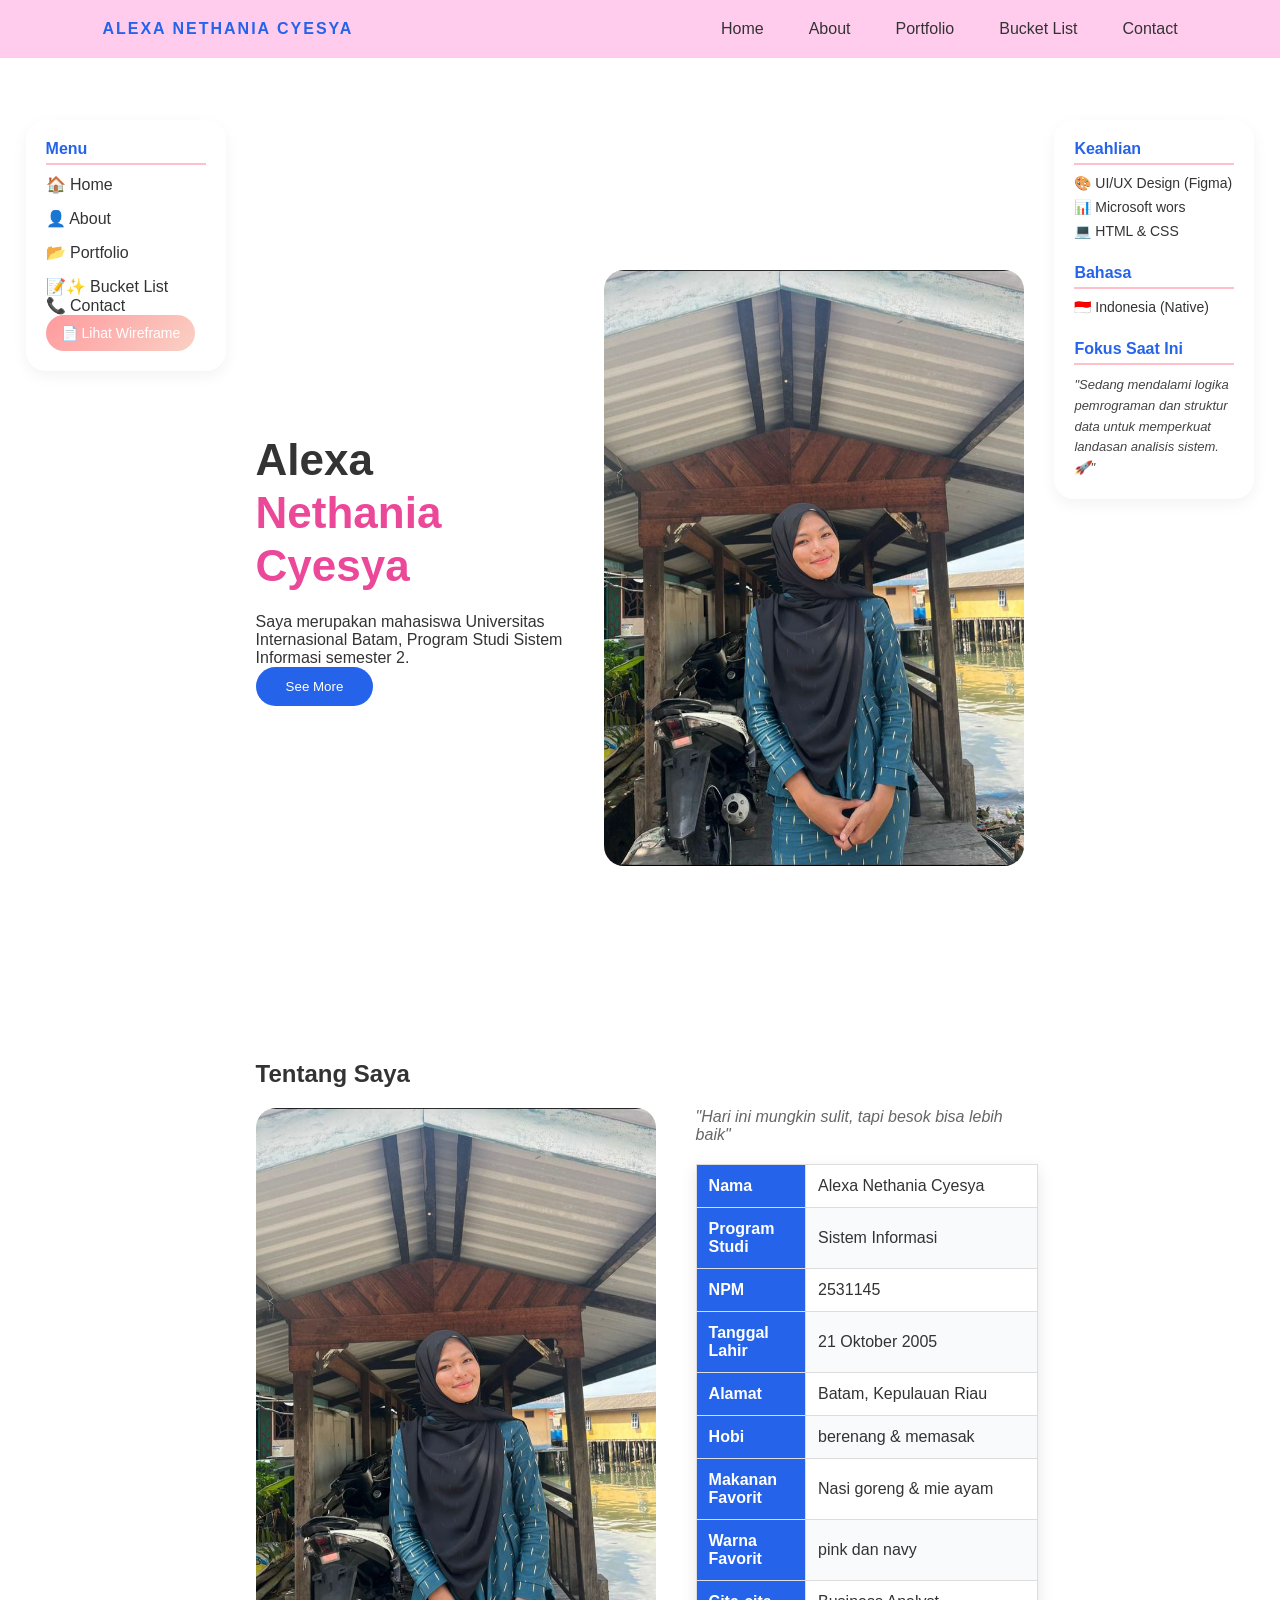
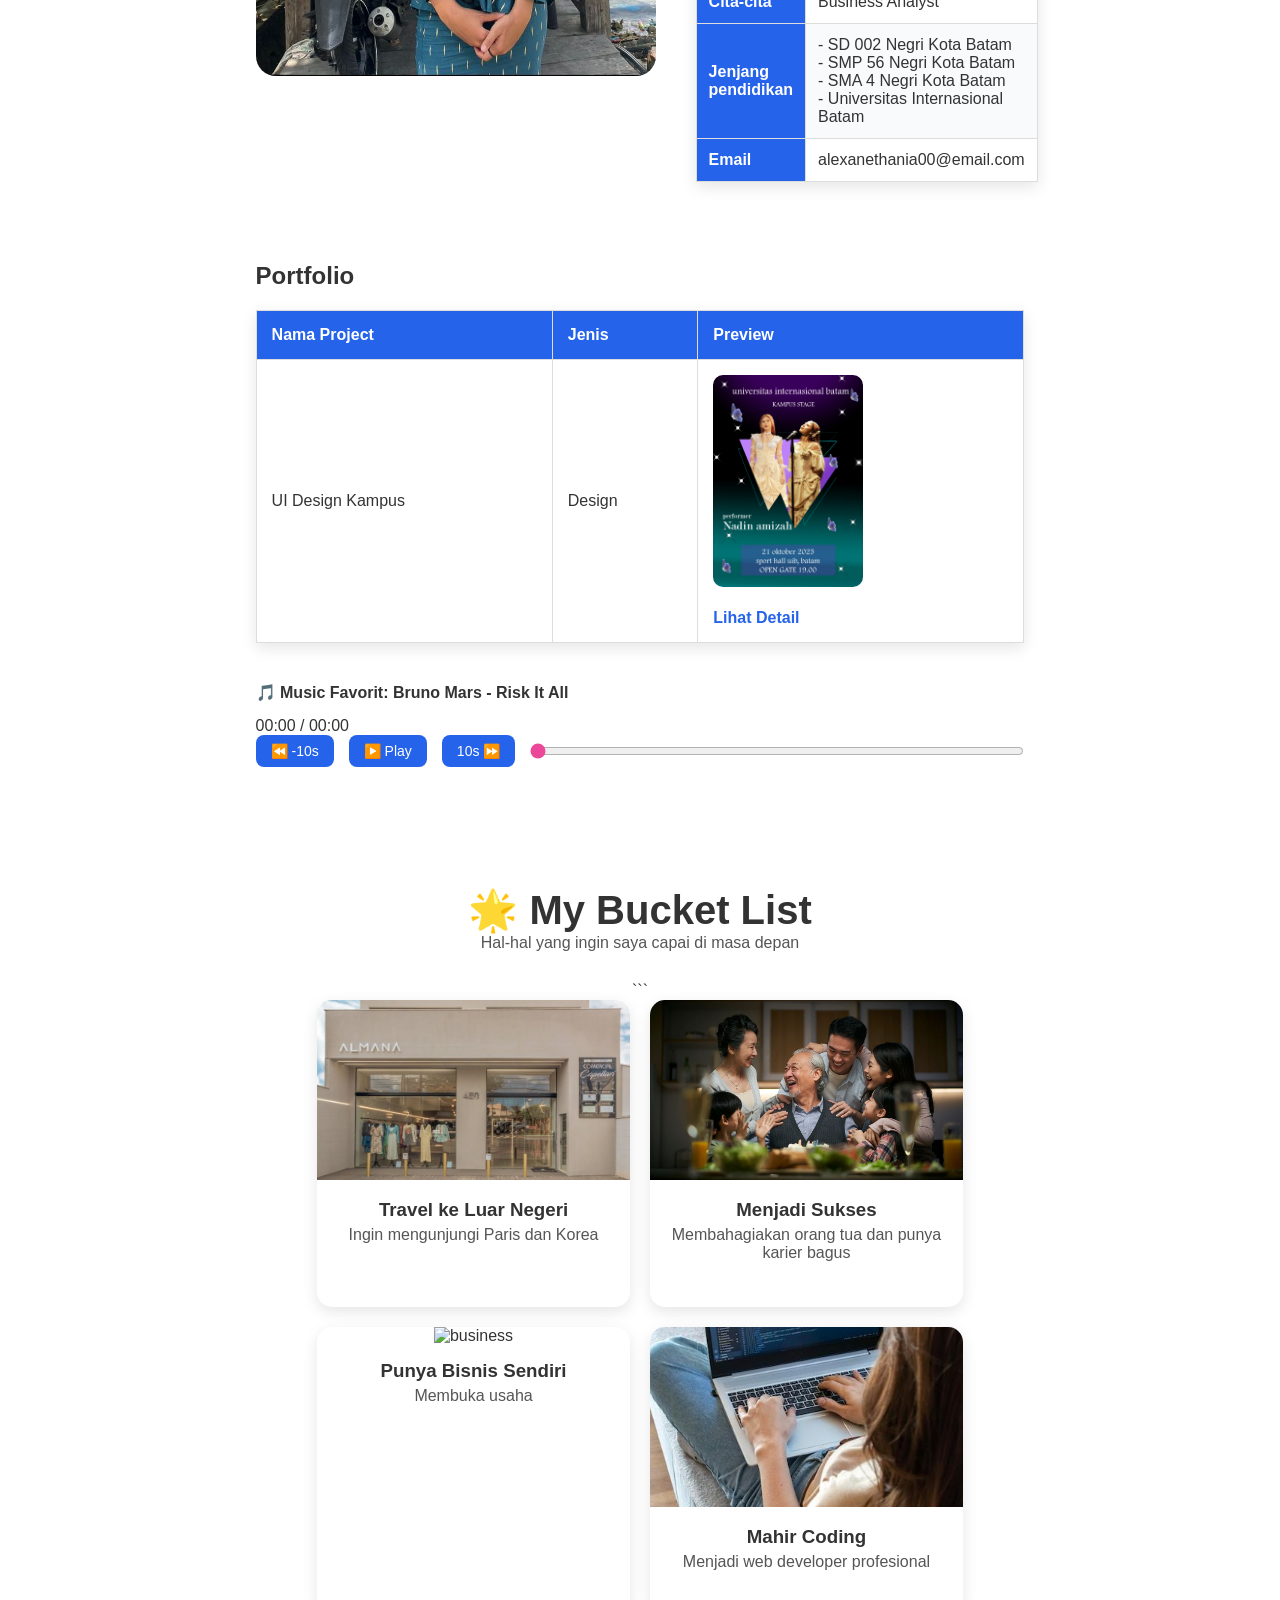
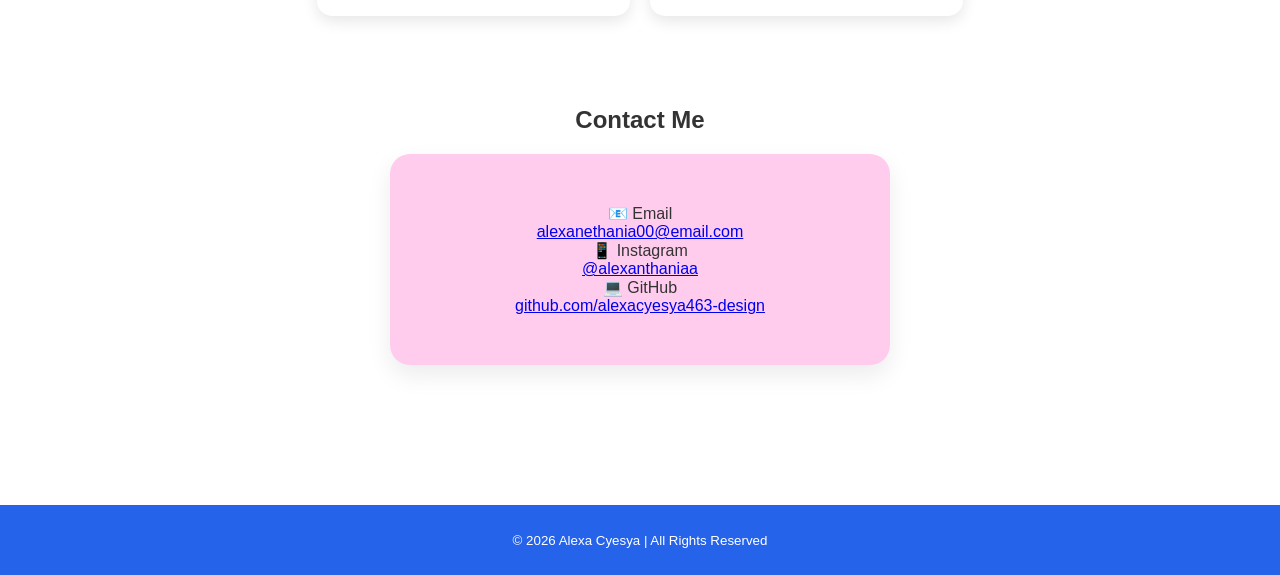
==== biodata pengenalaan/index.html @ c48200e7 "h" ====
<!DOCTYPE html>
<html lang="id">
<head>
<meta charset="UTF-8">
<meta name="viewport" content="width=device-width, initial-scale=1.0">
<meta name="description" content="Website Personal Alexa">
<title>Alexa Nethania Cyesya</title>
<title>Bucket List</title>
<link rel="stylesheet" href="style.css">
<style>
    /* CSS KUNCI AGAR SIDEBAR SEJAJAR & FOTO TETAP BESAR */
    .main-wrapper {
        display: flex; /* Membuat Sidebar Kiri - Konten - Sidebar Kanan sejajar */
        justify-content: center;
        gap: 30px;
        padding: 120px 2% 50px; 
        max-width: 1600px;
        margin: 0 auto;
    }

    .sidebar-custom {
        flex: 0 0 200px; /* Lebar sidebar tetap agar tidak menekan area tengah */
        height: fit-content;
        position: sticky;
        top: 100px;
        background: #fff;
        padding: 20px;
        border-radius: 20px;
        box-shadow: 0 5px 15px rgba(0,0,0,0.05);
        z-index: 10;
    }

    .content-center {
        flex: 1;
        max-width: 1000px; /* Menjaga area foto dan tabel tetap luas */
        min-width: 0;
    }

    /* Penyesuaian agar section tidak terlalu lebar saat di dalam flex */
    .hero, .about, .portfolio, .contact {
        padding: 40px 0;
        width: 100%;
    }

    /* Memastikan tabel profil tetap rapi */
    .profile-table {
        width: 100%;
        border-collapse: collapse;
        margin-top: 20px;
    }
    

    @media(max-width: 1150px) {
        .sidebar-custom { display: none; } /* Sidebar sembunyi di layar kecil agar tidak sempit */
        .main-wrapper { display: block; padding: 100px 5%; }
    }
</style>
</head>

<body>

<header class="navbar">
    <div class="logo">ALEXA NETHANIA CYESYA</div>
    <nav>
        <ul class="nav-links">
            <li><a href="#home">Home</a></li>
            <li><a href="#about">About</a></li>
            <li><a href="#portfolio">Portfolio</a></li>
            <li><a href="#bucket">Bucket List</a></li>
            <li><a href="#contact">Contact</a></li>
        </ul>
    </nav>
    <div class="menu-toggle" id="menu-toggle">☰</div>
</header>

<div class="main-wrapper">

    <aside class="sidebar-custom">
        <h3 style="color: #2563eb; font-size: 16px; border-bottom: 2px solid pink; padding-bottom: 5px;">Menu</h3>
        <ul style="list-style: none; padding-top: 10px;">
            <li style="margin-bottom: 15px;"><a href="#home" style="text-decoration: none; color: #333;">🏠 Home</a></li>
            <li style="margin-bottom: 15px;"><a href="#about" style="text-decoration: none; color: #333;">👤 About</a></li>
            <li style="margin-bottom: 15px;"><a href="#portfolio" style="text-decoration: none; color: #333;">📂 Portfolio</a></li>
            <li><a href="#bucket list" style="text-decoration: none; color: #333;">📝✨ Bucket List</a></li>
            <li><a href="#contact" style="text-decoration: none; color: #333;">📞 Contact</a></li>
        <button id="openPdfBtn" class="cute-btn">📄 Lihat Wireframe</button>
        </ul>
    </aside>

    <main class="content-center">
        
        <section class="hero" id="home">
            <div class="hero-text">
                <h1>Alexa <span>Nethania Cyesya</span></h1>
                <p>Saya merupakan mahasiswa Universitas Internasional Batam, Program Studi Sistem Informasi semester 2.</p>
                <button class="btn-primary" onclick="document.getElementById('about').scrollIntoView()">See More</button>
            </div>
            <div class="hero-image">
                <img src="foto.JPEG" alt="Foto Alexa" style="width: 420px; border-radius: 20px;">
            </div>
        </section>

        <section class="about" id="about">
            <h2 style="margin-bottom: 20px;">Tentang Saya</h2>
            <div class="about-container" style="display: flex; gap: 40px; align-items: flex-start;">
                <img src="foto.JPEG" alt="Foto Profil" style="width: 400px; border-radius: 20px;">
                <div class="about-text" style="flex: 1;">
                    <p style="font-style: italic; color: #666; margin-bottom: 15px;">"Hari ini mungkin sulit, tapi besok bisa lebih baik"</p>
                    <table class="profile-table">
                        <tr><th style="background: #2563eb; color: white; padding: 12px; text-align: left; width: 35%;">Nama</th><td style="padding: 12px; border: 1px solid #ddd;">Alexa Nethania Cyesya</td></tr>
                        <tr><th style="background: #2563eb; color: white; padding: 12px; text-align: left;">Program Studi</th><td style="padding: 12px; border: 1px solid #ddd;">Sistem Informasi</td></tr>
                        <tr><th style="background: #2563eb; color: white; padding: 12px; text-align: left;">NPM</th><td style="padding: 12px; border: 1px solid #ddd;">2531145</td></tr>
                        <tr><th style="background: #2563eb; color: white; padding: 12px; text-align: left;">Tanggal Lahir</th><td style="padding: 12px; border: 1px solid #ddd;">21 Oktober 2005</td></tr>
                        <tr><th style="background: #2563eb; color: white; padding: 12px; text-align: left;">Alamat</th><td style="padding: 12px; border: 1px solid #ddd;">Batam, Kepulauan Riau</td></tr>
                        <tr><th style="background: #2563eb; color: white; padding: 12px; text-align: left;">Hobi</th><td style="padding: 12px; border: 1px solid #ddd;">berenang & memasak</td></tr>
                        <tr><th style="background: #2563eb; color: white; padding: 12px; text-align: left;">Makanan Favorit</th><td style="padding: 12px; border: 1px solid #ddd;">Nasi goreng & mie ayam</td></tr>
                        <tr><th style="background: #2563eb; color: white; padding: 12px; text-align: left;">Warna Favorit</th><td style="padding: 12px; border: 1px solid #ddd;">pink dan navy</td></tr>
                        <tr><th style="background: #2563eb; color: white; padding: 12px; text-align: left;">Cita-cita</th><td style="padding: 12px; border: 1px solid #ddd;">Business Analyst</td></tr>
                        <tr>
                            <th style="background: #2563eb; color: white; padding: 12px; text-align: left;">Jenjang pendidikan</th>
                            <td style="padding: 12px; border: 1px solid #ddd;">
                                - SD 002 Negri Kota Batam<br>
                                - SMP 56 Negri Kota Batam<br>
                                - SMA 4 Negri Kota Batam<br>
                                - Universitas Internasional Batam
                            </td>
                        </tr>
                        <tr><th style="background: #2563eb; color: white; padding: 12px; text-align: left;">Email</th><td style="padding: 12px; border: 1px solid #ddd;">alexanethania00@email.com</td></tr>
                    </table>
                </div>
            </div>
        </section>

        <section class="portfolio" id="portfolio">
            <h2 style="margin-bottom: 20px;">Portfolio</h2>
            <table class="portfolio-table" style="width: 100%; border-collapse: collapse; text-align: center;">
                <tr style="background: #2563eb; color: white;">
                    <th style="padding: 15px; border: 1px solid #ddd;">Nama Project</th>
                    <th style="padding: 15px; border: 1px solid #ddd;">Jenis</th>
                    <th style="padding: 15px; border: 1px solid #ddd;">Preview</th>
                </tr>
                <tr>
                    <td style="padding: 15px; border: 1px solid #ddd;">UI Design Kampus</td>
                    <td style="padding: 15px; border: 1px solid #ddd;">Design</td>
                    <td style="padding: 15px; border: 1px solid #ddd;">
                        <img src="poster.kampus.jpg.jpeg" alt="Project" style="width: 150px; border-radius: 10px;"><br><br>
                        <a href="#" class="btn-detail" style="color: #2563eb; text-decoration: none; font-weight: bold;">Lihat Detail</a>
                    </td>
                </tr>
            </table>
        </section>
        
        <div class="audio-player-container.">
<p id="track-title">🎵 Music Favorit: Bruno Mars - Risk It All</p>
    <audio id="myAudio">
        <source src="bruno.mp3" type="audio/mpeg">
    </audio>
    <p id="time">00:00 / 00:00</p>
    <div class="player-controls">
        <button class="music-btn" onclick="rewind()">⏪ -10s</button>
        <button class="music-btn" id="playBtn" onclick="togglePlay()">▶️ Play</button>
        <button class="music-btn" onclick="forward()">10s ⏩</button>
    
        <input type="range" id="progressBar" value="0" max="100" onchange="changeProgress()">
    </div>

</div>

<!-- FIX UTAMA BUCKET LIST -->

<section class="bucket" id="bucket">
    <h1>🌟 My Bucket List</h1>
    <p>Hal-hal yang ingin saya capai di masa depan</p>

```
<div class="container">

    <div class="card">
        <img src="bussines.jpeg" alt="travel">
        <h3>Travel ke Luar Negeri</h3>
        <p>Ingin mengunjungi Paris dan Korea</p>
    </div>

    <div class="card">
        <img src="bahagia.jpg" alt="success">
        <h3>Menjadi Sukses</h3>
        <p>Membahagiakan orang tua dan punya karier bagus</p>
    </div>

    <div class="card">
        <img src="toko.jpeg" alt="business">
        <h3>Punya Bisnis Sendiri</h3>
        <p>Membuka usaha </p>
    </div>

    <div class="card">
        <img src="cewe coding.jpeg" alt="coding">
        <h3>Mahir Coding</h3>
        <p>Menjadi web developer profesional</p>
    </div>

</div>

</section>

        <section class="contact" id="contact">
            <h2 style="margin-bottom: 20px; text-align: center;">Contact Me</h2>
            <div class="contact-card">
                <p>📧 Email</p>
                <a href="mailto:alexanethania00@email.com">alexanethania00@email.com</a>
                <p>📱 Instagram</p>
                <a href="https://instagram.com/alexanthaniaa" target="_blank">@alexanthaniaa</a>
                <p>💻 GitHub</p>
                <a href="https://github.com/alexacyesya463-design" target="_blank">github.com/alexacyesya463-design</a>
            </div>
        </section>

    </main>

    <aside class="sidebar-custom">
    <h3 style="color: #2563eb; font-size: 16px; border-bottom: 2px solid pink; padding-bottom: 5px;">Keahlian</h3>
    <ul style="list-style: none; padding-top: 10px; font-size: 14px;">
        <li style="margin-bottom: 8px;">🎨 UI/UX Design (Figma)</li>
        <li style="margin-bottom: 8px;">📊 Microsoft wors</li>
        <li style="margin-bottom: 8px;">💻 HTML & CSS</li>
    </ul>

    <h3 style="color: #2563eb; font-size: 16px; border-bottom: 2px solid pink; padding-bottom: 5px; margin-top: 25px;">Bahasa</h3>
    <p style="font-size: 14px; margin-top: 10px;">🇮🇩 Indonesia (Native)</p>

    <h3 style="color: #2563eb; font-size: 16px; border-bottom: 2px solid pink; padding-bottom: 5px; margin-top: 25px;">Fokus Saat Ini</h3>
<p style="font-size: 13px; color: #444; margin-top: 10px; line-height: 1.6; font-style: italic;">
    "Sedang mendalami logika pemrograman dan struktur data untuk memperkuat landasan analisis sistem. 🚀"
</p>
</aside>

</div>

<footer>
    <small>© 2026 Alexa Cyesya | All Rights Reserved</small>
</footer>

<script>
document.addEventListener("mousemove", function(e){

let heart = document.createElement("div");
heart.className = "heart";
heart.innerHTML = "❤";

heart.style.left = e.clientX + "px";
heart.style.top = e.clientY + "px";

document.body.appendChild(heart);

setTimeout(function(){
heart.remove();
},1000);

});
<div id="pdfPanel" class="pdf-panel">
    <button id="closePdf">❌</button>
    <iframe src="wireframe.pdf"></iframe>
</div>

</script>

<script src="script.js"></script>
</body>
---- biodata pengenalaan/style.css ----
/* ================= GLOBAL STYLES ================= */
*{
    margin:0;
    padding:0;
    box-sizing:border-box;
    font-family:'Segoe UI',sans-serif;
    scroll-behavior:smooth;
}

body{
    background: #ffffff;
    color:#333;
    overflow-x: hidden; /* Mencegah scroll horizontal karena efek kursor */
}

/* ================= NAVBAR ================= */
.navbar{
    display:flex;
    justify-content:space-between;
    align-items:center;
    padding:20px 8%;
    background:rgba(255, 202, 237, 0.95);
    backdrop-filter:blur(10px);
    position:fixed;
    width:100%;
    top:0;
    z-index:1000;
}

.logo{
    font-weight:bold;
    color:#2563eb;
    letter-spacing:2px;
}

.nav-links{
    list-style:none;
    display:flex;
    gap:25px;
}

.nav-links a{
    text-decoration:none;
    color:#444;
    transition:0.3s;
}

.nav-links a:hover{
    color:#ec4899;
}

.menu-toggle{
    display:none;
    font-size:24px;
    cursor:pointer;
}

/* ================= LAYOUT UTAMA ================= */
.main-layout {
    display: flex;
    gap: 20px;
    max-width: 1400px;
    margin: 20px auto;
    padding: 0 20px;
}

.sidebar-left, .sidebar-right {
    flex: 1;
    background: #f4f4f4;
    padding: 20px;
    border-radius: 10px;
    height: fit-content;
    position: sticky;
    top: 100px; 
}

.content-center {
    flex: 3;
}

/* ================= HERO SECTION ================= */
.hero{
    display:flex;
    align-items:center;
    justify-content:space-between;
    padding:120px 8% 80px;
    min-height:100vh;
}

.hero-text{
    max-width:500px;
}

.hero-text h1{
    font-size: 44px;
    margin-bottom: 20px;
    line-height: 1.2;
}

/* INI PERBAIKANNYA: Nama kamu dibuat diam (Static) */
.hero-text h1 span {
    color: #ec4899;
    display: inline-block; 
    transform: none !important; 
    animation: none !important; 
    position: static !important;
}

.btn-primary{
    padding:12px 30px;
    background:#2563eb;
    color:white;
    border:none;
    border-radius:30px;
    cursor:pointer;
    transition:0.3s;
}

.btn-primary:hover{
    background:#ec4899;
}

.hero-image img,
.about-container img{
    width:420px;
    height: auto;
    object-fit:cover;
    border-radius:20px;
}

/* ================= ABOUT & TABLES ================= */
.about{
    padding:100px 10%;
}

.about-container {
    display: flex;
    gap: 40px;
}

.about-text {
    flex: 1;
}

.profile-table, .portfolio-table {
    width: 100%;
    border-collapse: collapse;
    background: white;
    box-shadow: 0 5px 15px rgba(0,0,0,0.1);
    margin-top: 20px;
}

.profile-table th, .profile-table td,
.portfolio-table th, .portfolio-table td {
    border: 1px solid #ddd;
    padding: 12px;
    text-align: left;
}

.profile-table th, .portfolio-table th {
    background: #2563eb;
    color: white;
}

.profile-table tr:nth-child(even){
    background:#f9fafb;
}

/* Efek warna saat kursor lewat di atas baris tabel */
.profile-table tr:hover td, 
.portfolio-table tr:hover td {
    background-color: #fce4ec !important; /* Warna pink favorit Anda */
    transition: 0.2s;
    cursor: default;
}

/* ================= CURSOR LOVE EFFECT ================= */
/* Gunakan class khusus agar tidak kena ke tulisan lain */
.cursor-heart {
    position: absolute;
    pointer-events: none;
    color: #ec4899; /* Kamu bisa pakai warna atau gambar */
    font-size: 20px;
    z-index: 9999;
    transform: translate(-50%, -50%);
    animation: animateLove 1s linear forwards;
}

@keyframes animateLove {
    0% {
        transform: translate(-50%, -50%) rotate(0deg) scale(1);
        opacity: 1;
    }
    100% {
        transform: translate(-50%, -150px) rotate(360deg) scale(0);
        opacity: 0;
    }
}


/* Judul Musik */
#track-title {
    font-size: 16px;
    font-weight: bold;
    color: #333;
    margin-bottom: 15px;
    display: flex;
    align-items: center;
    gap: 10px;
}

/* Tata Letak Tombol & Bar (Sejajar) */
.player-controls {
    display: flex;
    align-items: center; /* Sejajar secara vertikal */
    gap: 15px; /* Jarak antar tombol */
    flex-wrap: nowrap; /* Jangan biarkan turun ke bawah */
}

/* Desain Tombol */
.music-btn {
    background: #2563eb;
    color: white;
    border: none;
    padding: 8px 15px;
    border-radius: 8px;
    cursor: pointer;
    font-size: 14px;
    transition: 0.3s;
    white-space: nowrap; /* Teks tombol tidak pecah */
    min-width: 70px;
}

.music-btn:hover {
    background: #ec4899; /* Pink saat di-hover */
}

/* Progress Bar Memanjang */
#progressBar {
    flex-grow: 1; /* Ini kunci agar bar-nya memenuhi sisa ruang */
    height: 8px;
    cursor: pointer;
    accent-color: #ec4899; /* Warna ungu/pink pada slider */
}

/* ================= BUCKET LIST ================= */

.navbar ul{
    display:flex;
    list-style:none;
}

.navbar ul li{
    margin-left:20px;
}

.navbar ul li a{
    text-decoration:none;
    color:#333;
}

/* CONTENT */
.bucket{
    padding:120px 8% 50px;
    text-align:center;
}

.bucket h1{
    font-size:40px;
}

.bucket p{
    margin-bottom:30px;
    color:#555;
}

/* CARD */
.container{
    display:grid;
    grid-template-columns:repeat(auto-fit,minmax(250px,1fr));
    gap:20px;
}

.card{
    background:white;
    border-radius:15px;
    overflow:hidden;
    box-shadow:0 5px 15px rgba(0,0,0,0.1);
    transition:0.3s;
}

.card img{
    width:100%;
    height:180px;
    object-fit:cover;
}

.card h3{
    margin:15px 0 5px;
}

.card p{
    padding:0 10px 15px;
}

.card:hover{
    transform:scale(1.05);
}

/* ================= CONTACT ================= */
.contact-card {
    background: rgb(255, 202, 237, 0.95);
    max-width: 500px;
    margin: auto;
    padding: 50px;
    border-radius: 20px;
    box-shadow: 0 10px 25px rgba(0,0,0,0.08);
    text-align: center;
}

/* ================= FOOTER ================= */
footer{
    width:100%;
    height:70px;
    display:flex;
    align-items:center;
    justify-content:center;
    background:#2563eb;
    color:white;
    margin-top:50px;
}

/* ================= RESPONSIVE ================= */
@media (max-width: 900px) {
    .main-layout { flex-direction: column; }
    .sidebar-left, .sidebar-right { display: none; }
    .hero, .about-container { flex-direction: column; text-align: center; }
    .hero-text h1 { font-size: 28px; }
}
.heart{
position: fixed;
font-size:20px;
pointer-events:none;
animation: float 1s linear forwards;
}

@keyframes float{
0%{
transform: translateY(0) scale(1);
opacity:1;
}
100%{
transform: translateY(-40px) scale(1.5);
opacity:0;
}
}
.cute-btn {
    background: linear-gradient(135deg, #ff9a9e, #fad0c4);
    border: none;
    padding: 10px 15px;
    border-radius: 20px;
    cursor: pointer;
    font-size: 14px;
    color: white;
    transition: 0.3s;
}

.cute-btn:hover {
    transform: scale(1.1);
}
.pdf-panel {
    position: fixed;
    top: 0;
    right: -100%;
    width: 400px;
    height: 100%;
    background: white;
    box-shadow: -5px 0 10px rgba(0,0,0,0.2);
    transition: 0.5s;
    z-index: 999;
}

.pdf-panel iframe {
    width: 100%;
    height: 90%;
    border: none;
}

.pdf-panel.active {
    right: 0;
}

#closePdf {
    background: red;
    color: white;
    border: none;
    padding: 8px;
    cursor: pointer;
}
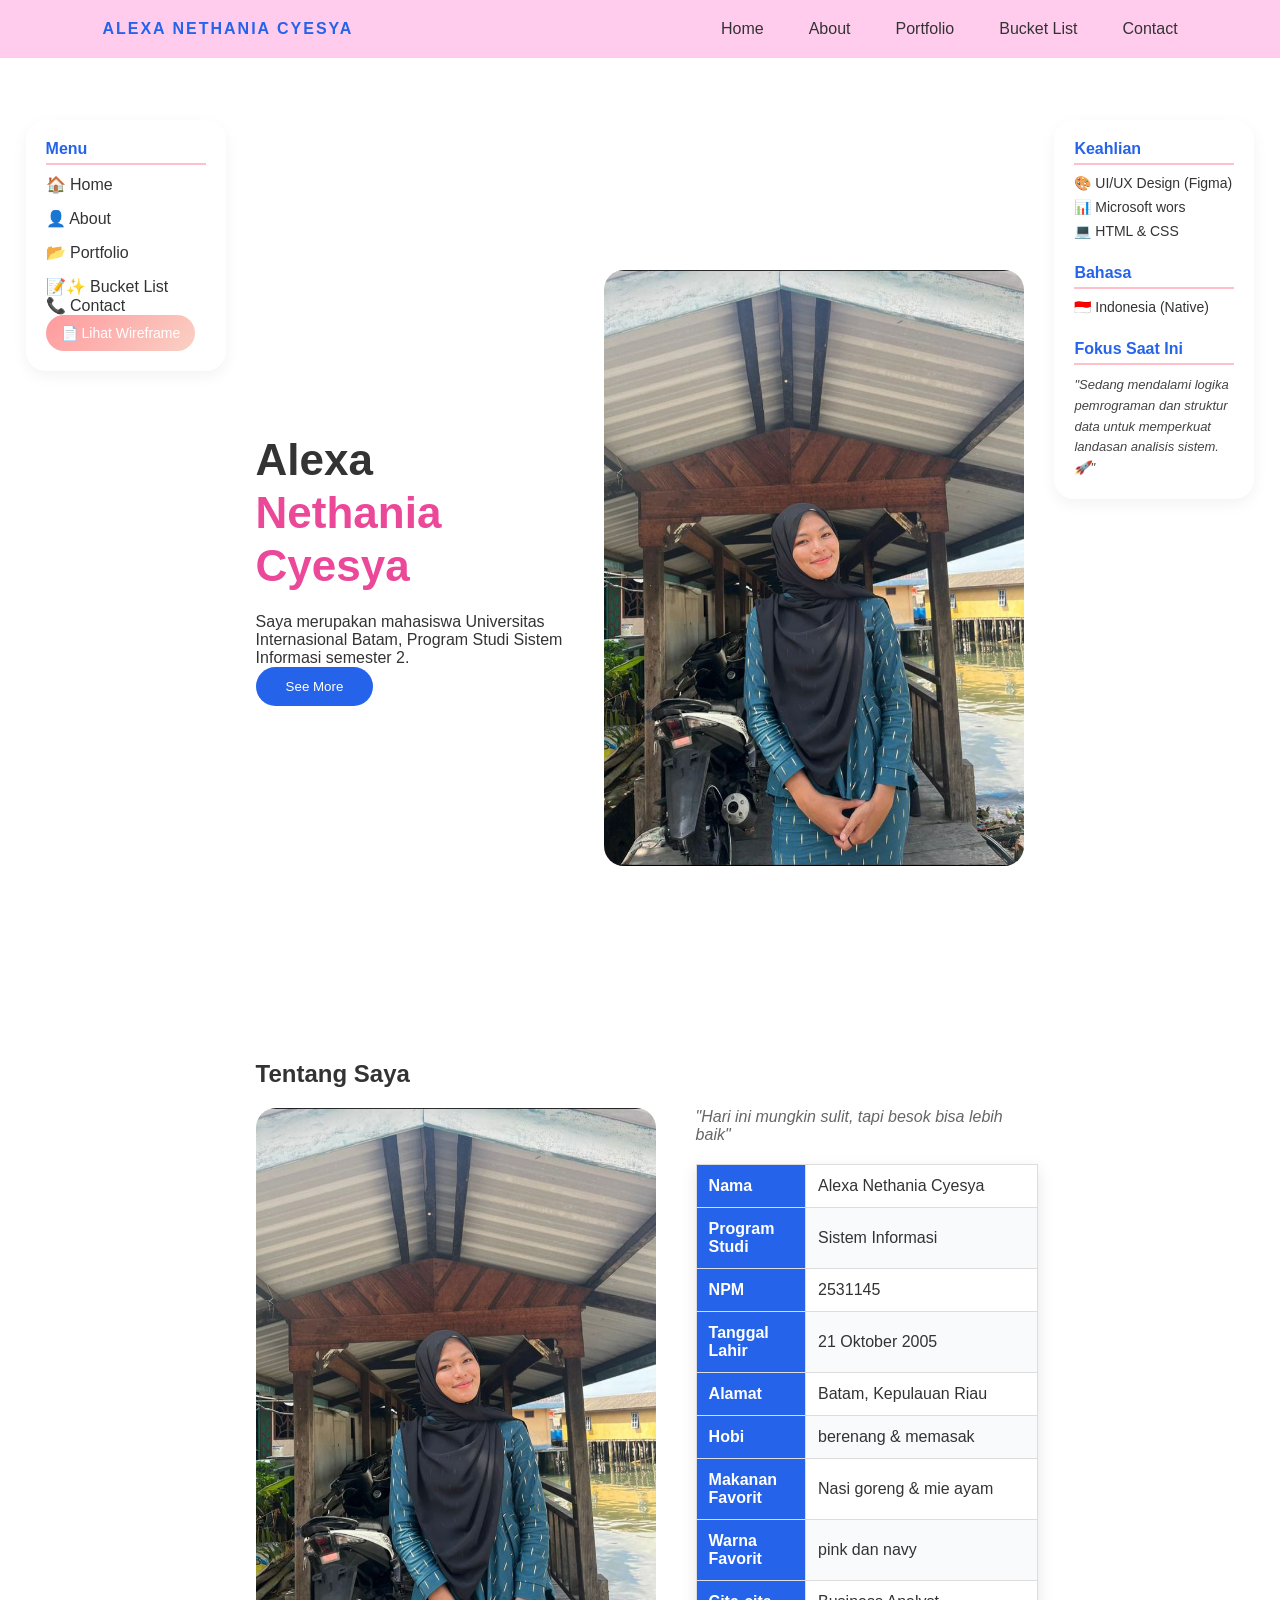
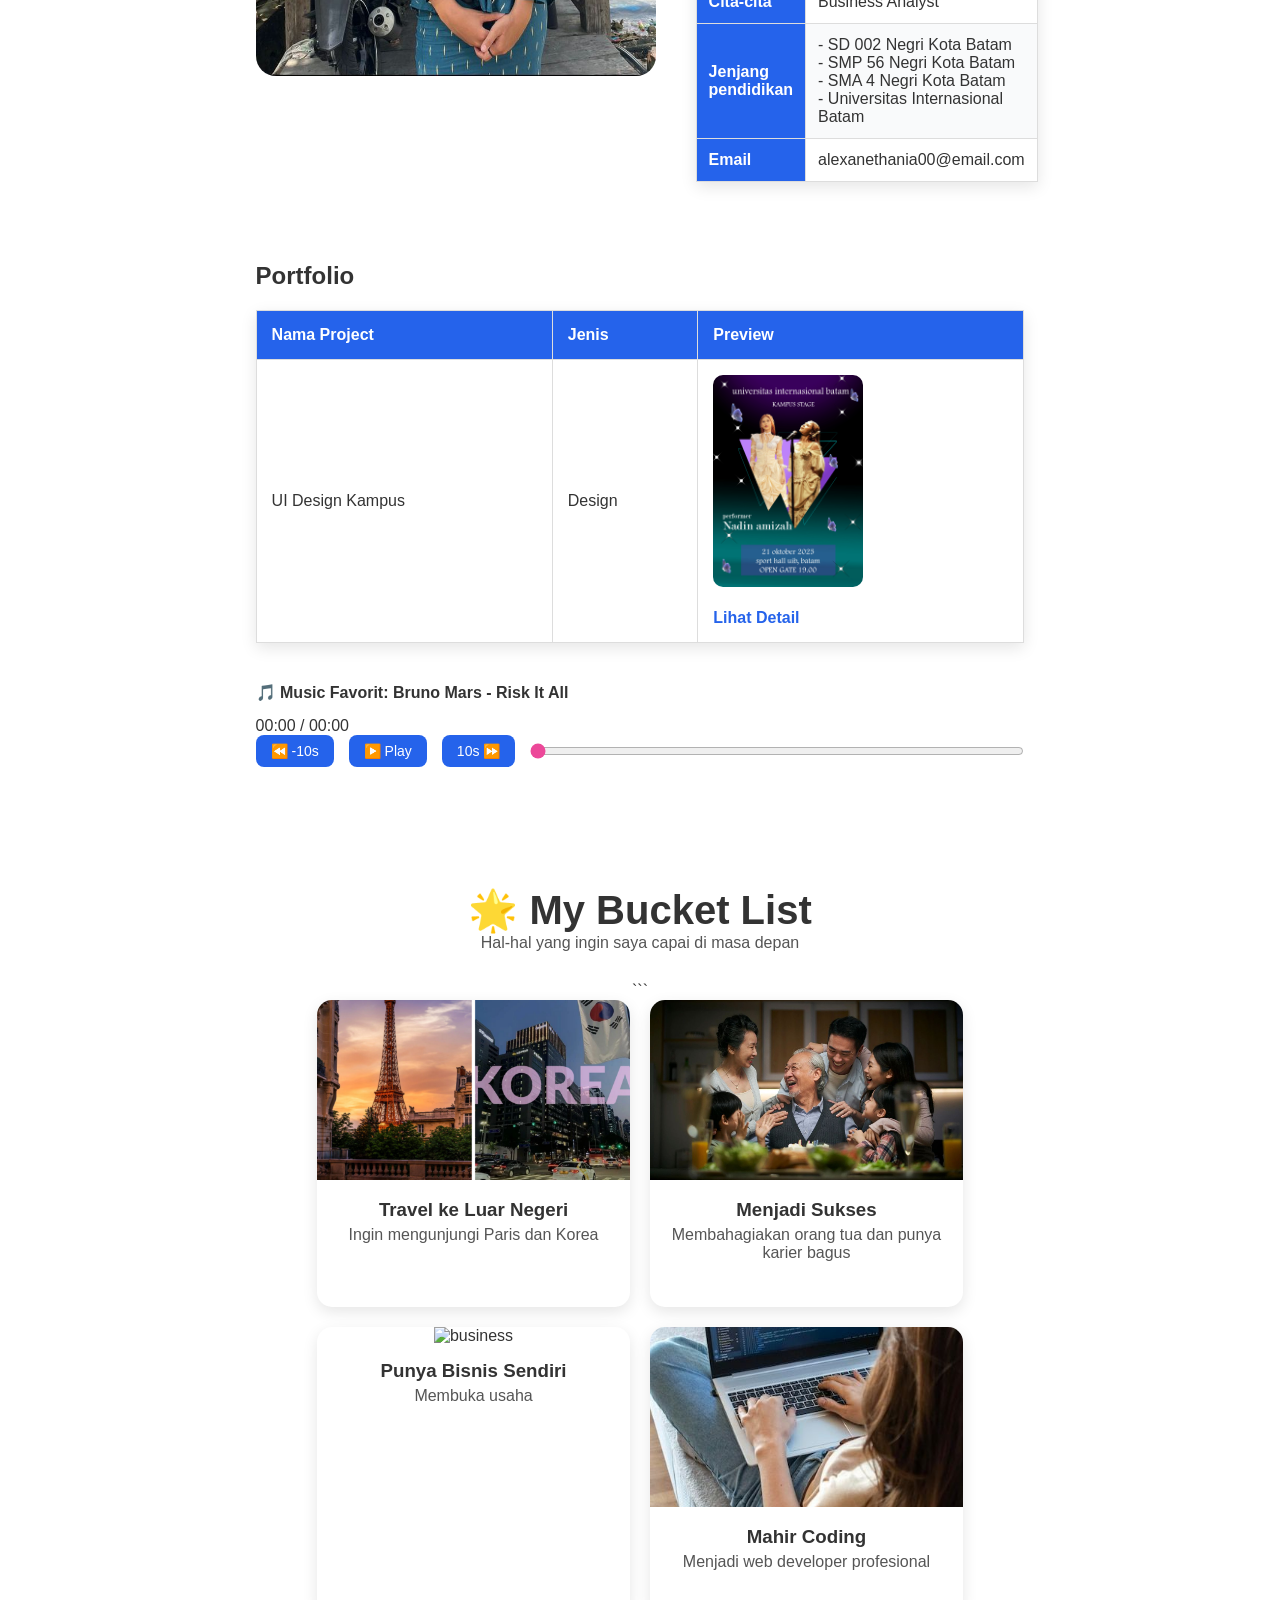
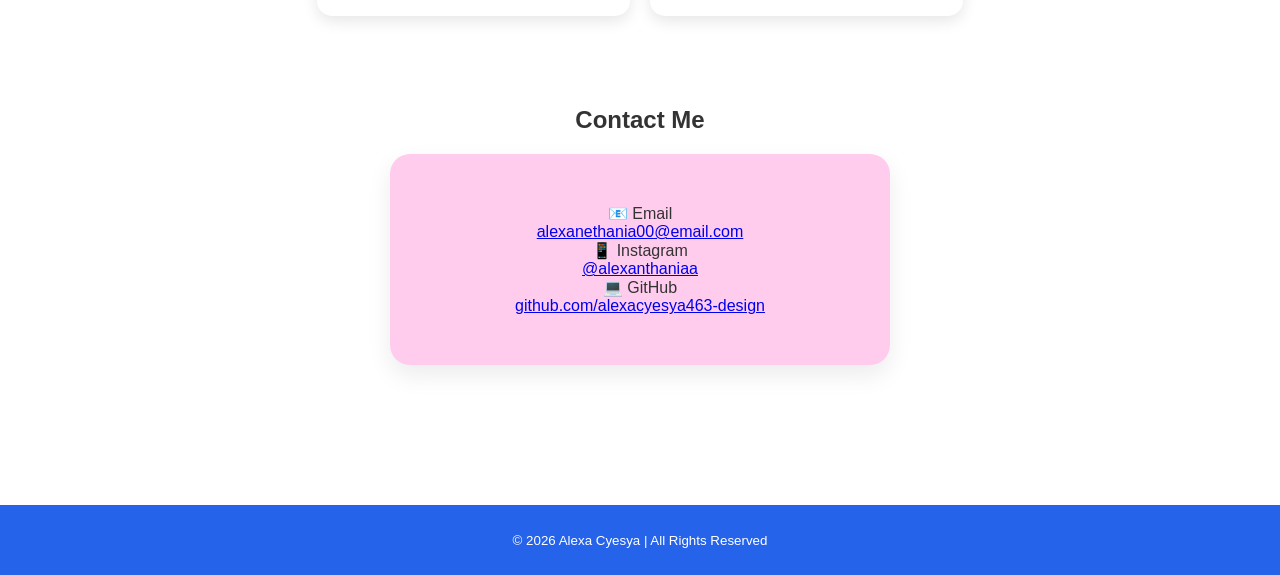
==== commit cd0ab63a: "k" ====
--- a/biodata pengenalaan/index.html
+++ b/biodata pengenalaan/index.html
@@ -176,7 +176,7 @@
 <div class="container">
 
     <div class="card">
-        <img src="bussines.jpeg" alt="travel">
+        <img src="Negara.png" alt="travel">
         <h3>Travel ke Luar Negeri</h3>
         <p>Ingin mengunjungi Paris dan Korea</p>
     </div>
@@ -240,6 +240,11 @@
     <small>© 2026 Alexa Cyesya | All Rights Reserved</small>
 </footer>
 
+<div id="pdfPanel" class="pdf-panel">
+    <button id="closePdf">❌</button>
+    <iframe src="wireframe.pdf"></iframe>
+</div>
+
 <script>
 document.addEventListener("mousemove", function(e){
 
@@ -257,10 +262,6 @@
 },1000);
 
 });
-<div id="pdfPanel" class="pdf-panel">
-    <button id="closePdf">❌</button>
-    <iframe src="wireframe.pdf"></iframe>
-</div>
 
 </script>
 
--- a/biodata pengenalaan/style.css
+++ b/biodata pengenalaan/style.css
@@ -380,20 +380,42 @@
     z-index: 999;
 }
 
-.pdf-panel iframe {
-    width: 100%;
-    height: 90%;
-    border: none;
-}
-
+.pdf-panel {
+    position: fixed;
+    top: 0;
+    right: -100%;
+    width: 35%; /* tidak full */
+    max-width: 500px;
+    height: 100%;
+    background: #fff;
+    box-shadow: -5px 0 15px rgba(0,0,0,0.2);
+    transition: 0.4s ease;
+    z-index: 999;
+    display: flex;
+    flex-direction: column;
+}
+
+/* saat aktif */
 .pdf-panel.active {
     right: 0;
 }
 
+/* tombol close */
 #closePdf {
-    background: red;
+    background: #ff4d6d;
+    border: none;
     color: white;
+    padding: 10px;
+    cursor: pointer;
+}
+
+/* iframe bisa scroll */
+.pdf-panel iframe {
+    flex: 1;
+    width: 100%;
     border: none;
-    padding: 8px;
-    cursor: pointer;
+    overflow-y: scroll;
+}
+body.blur {
+    filter: blur(3px);
 }
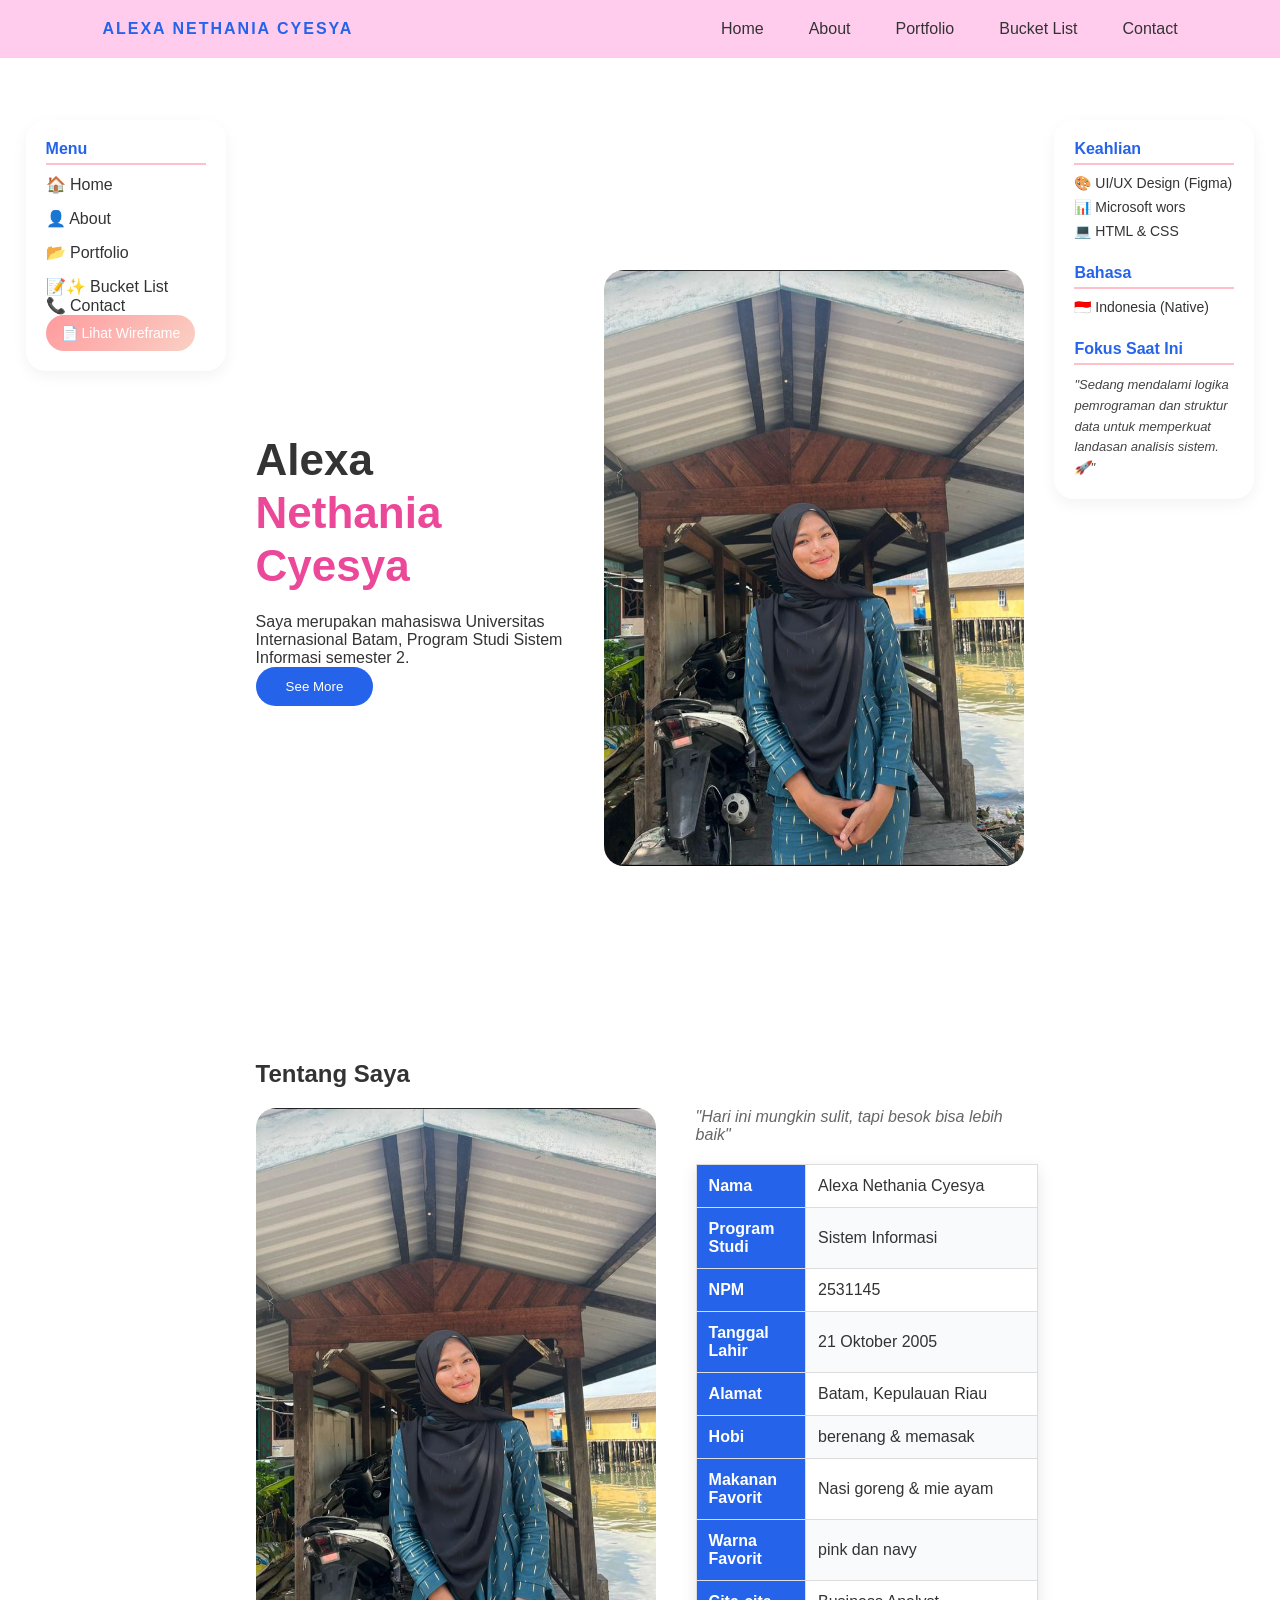
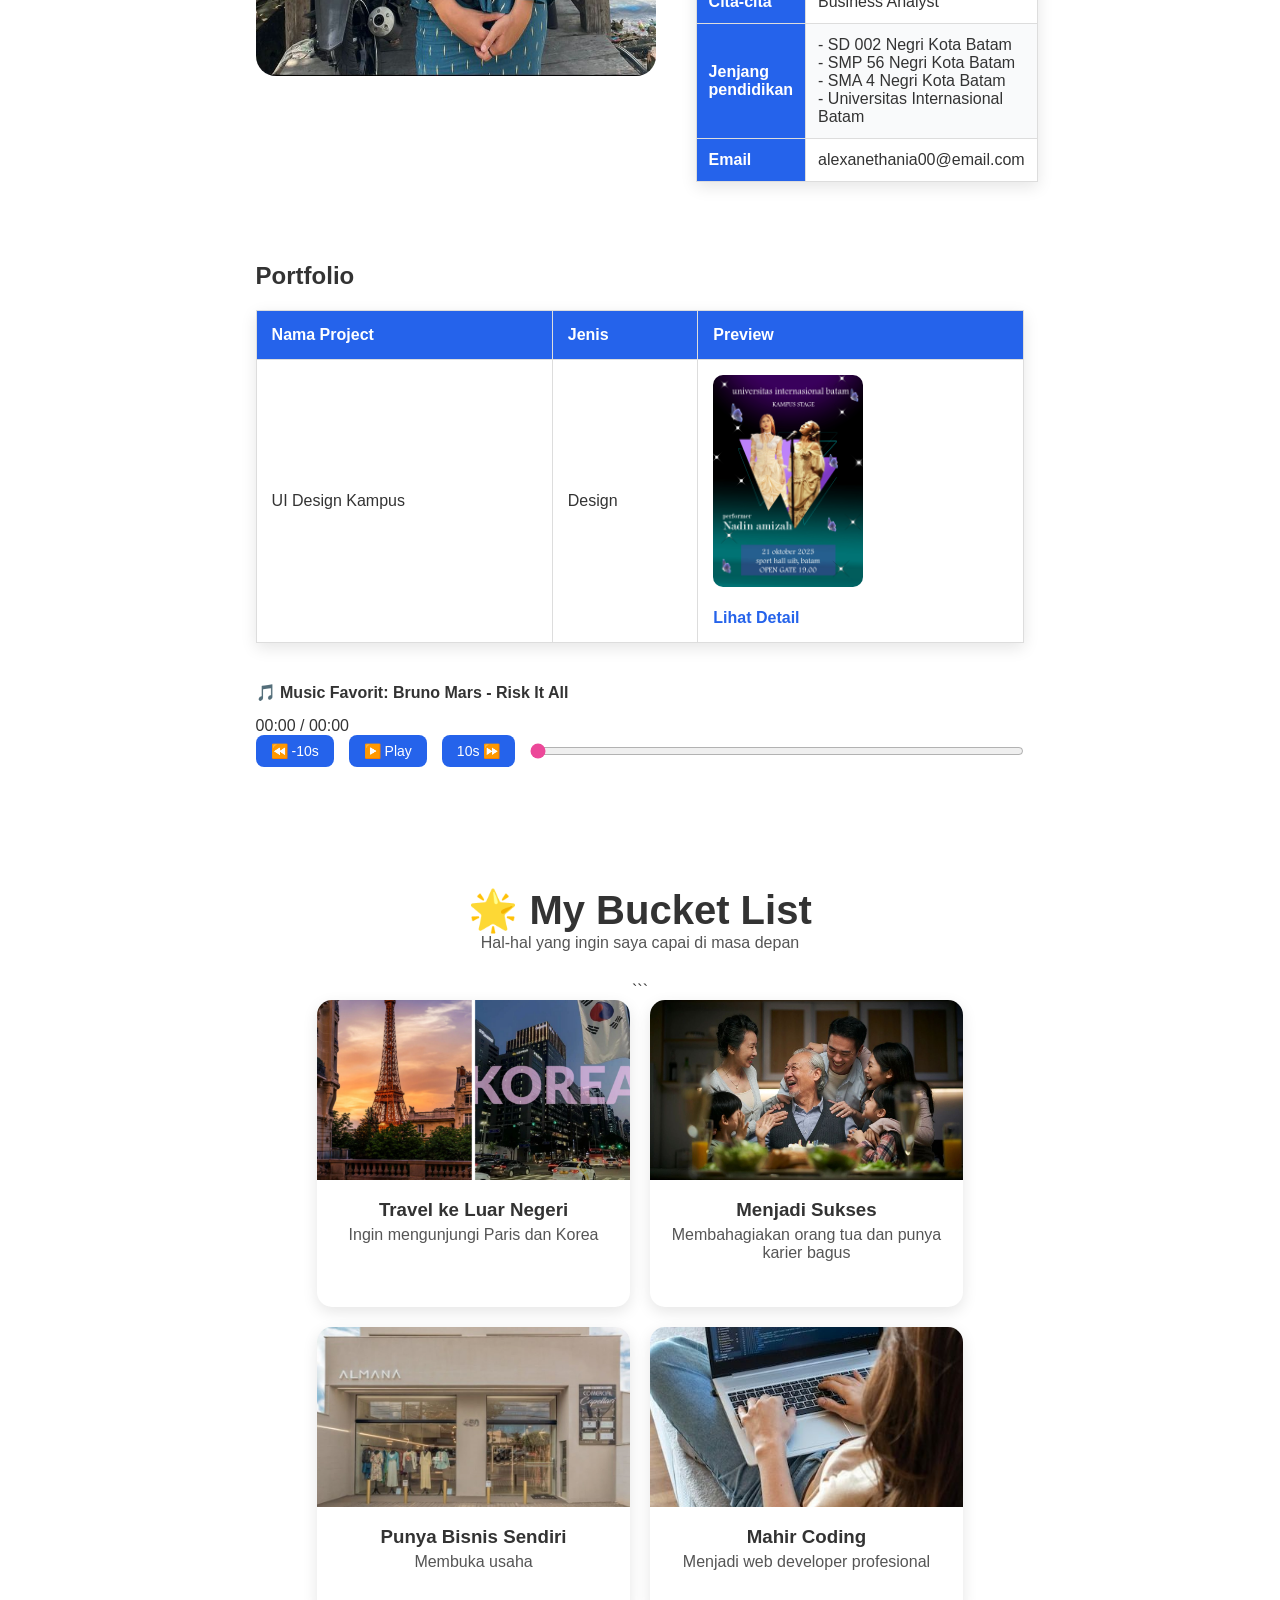
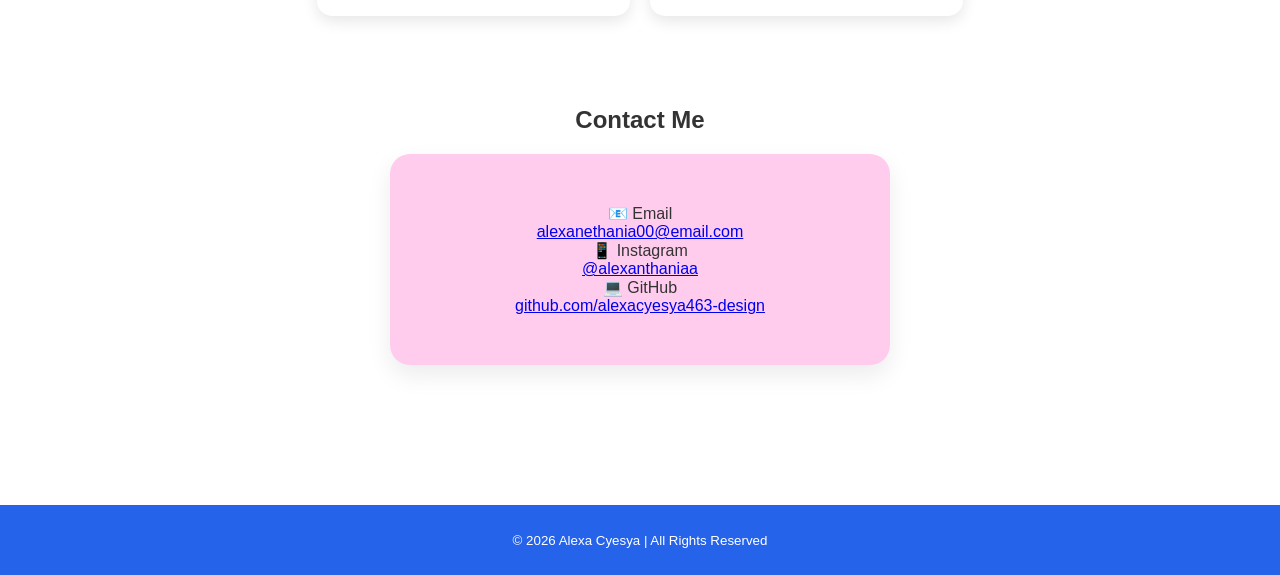
==== commit 093285de: "." ====
--- a/biodata pengenalaan/index.html
+++ b/biodata pengenalaan/index.html
@@ -188,7 +188,7 @@
     </div>
 
     <div class="card">
-        <img src="toko.jpeg" alt="business">
+        <img src="bussines.jpeg" alt="business">
         <h3>Punya Bisnis Sendiri</h3>
         <p>Membuka usaha </p>
     </div>
--- a/biodata pengenalaan/style.css
+++ b/biodata pengenalaan/style.css
@@ -410,12 +410,9 @@
 }
 
 /* iframe bisa scroll */
-.pdf-panel iframe {
-    flex: 1;
-    width: 100%;
+.pdf-panel {
+    width: 90%;   /* hampir penuh */
+    max-width: none; /* biar gak dibatasi */
     border: none;
     overflow-y: scroll;
-}
-body.blur {
-    filter: blur(3px);
 }
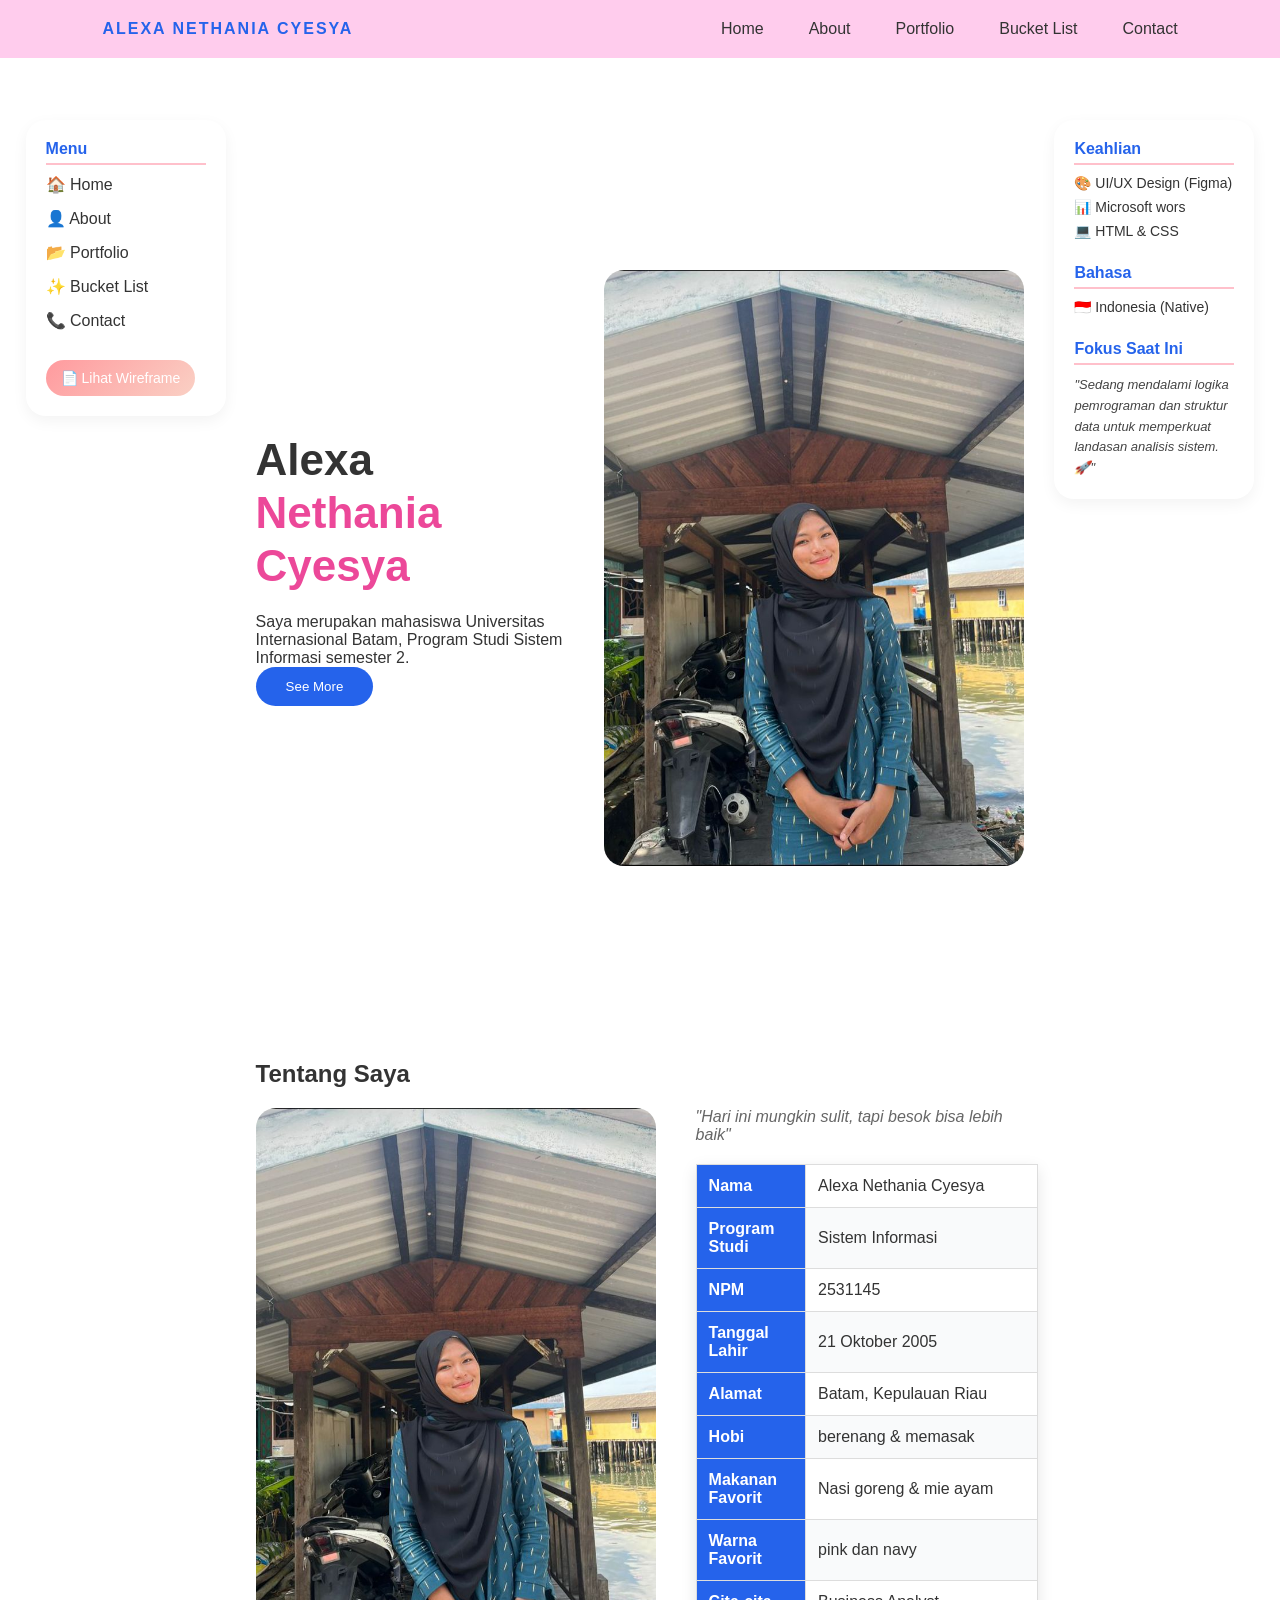
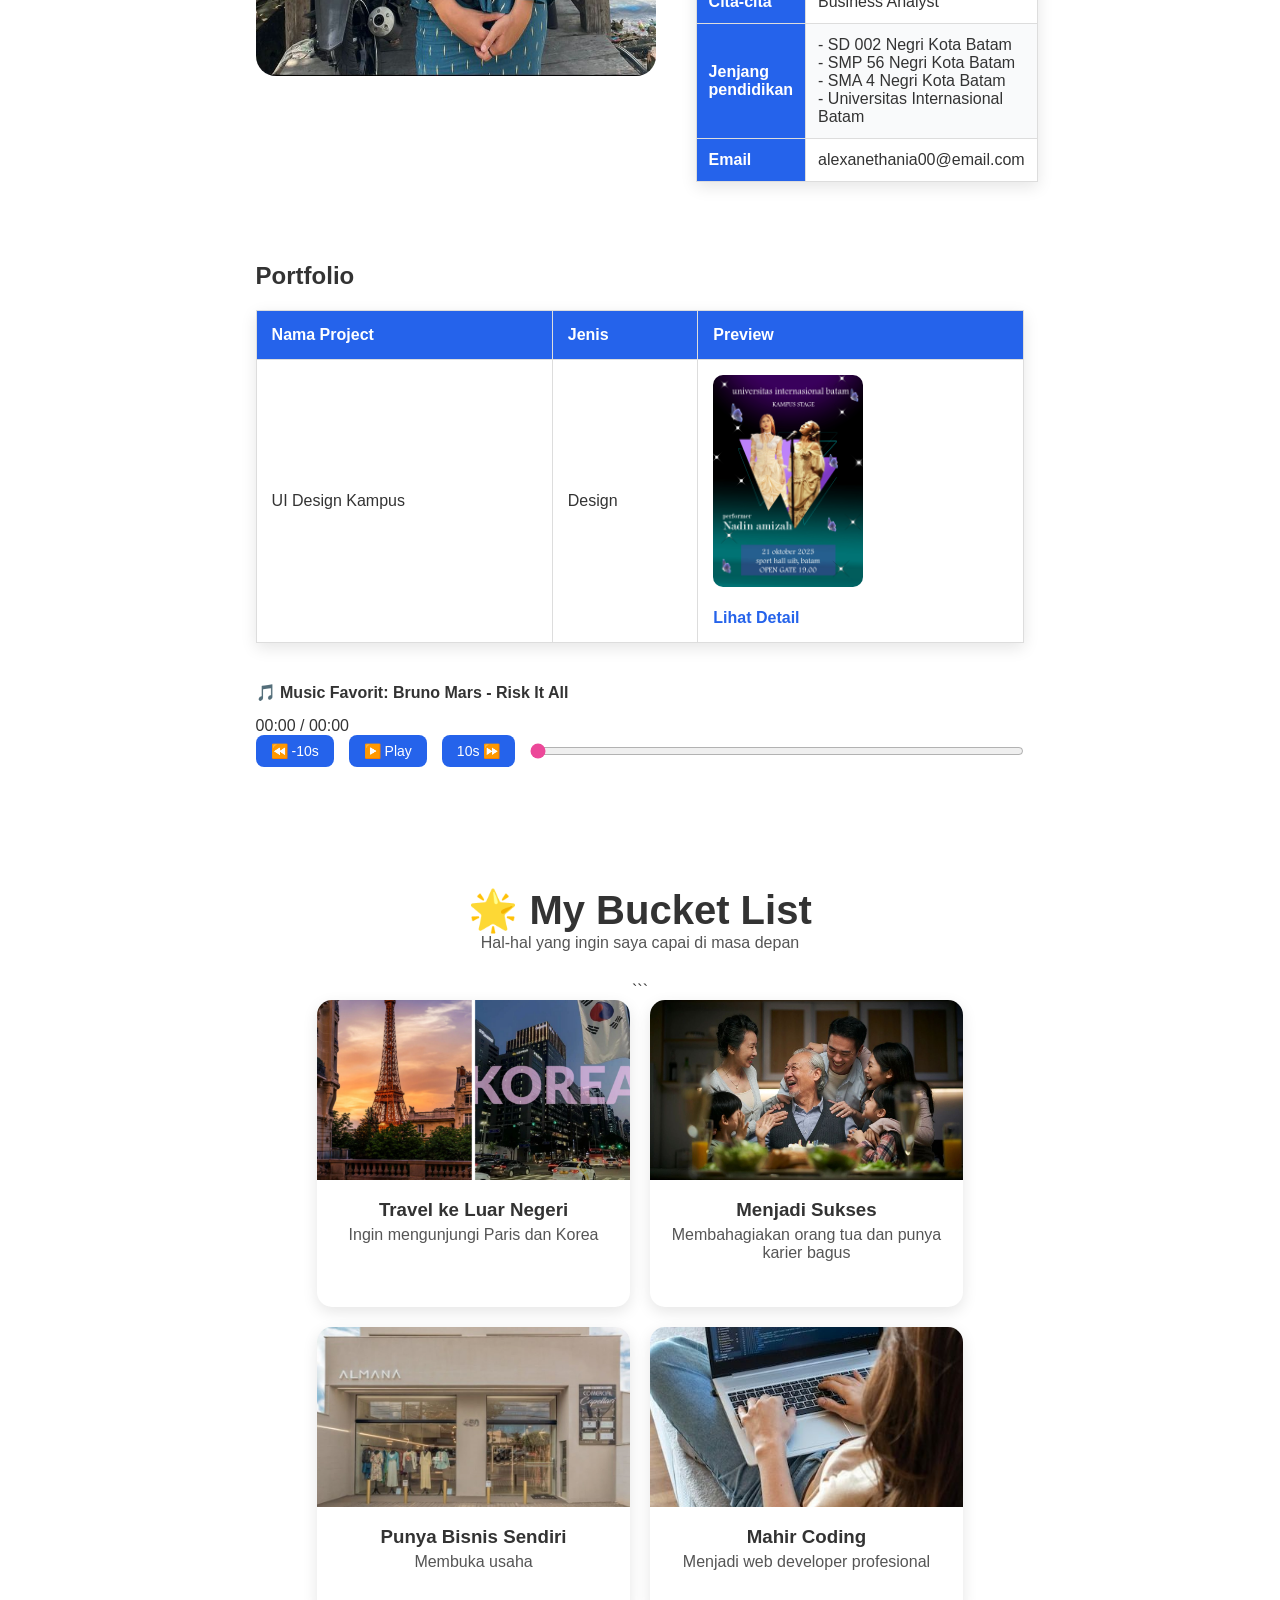
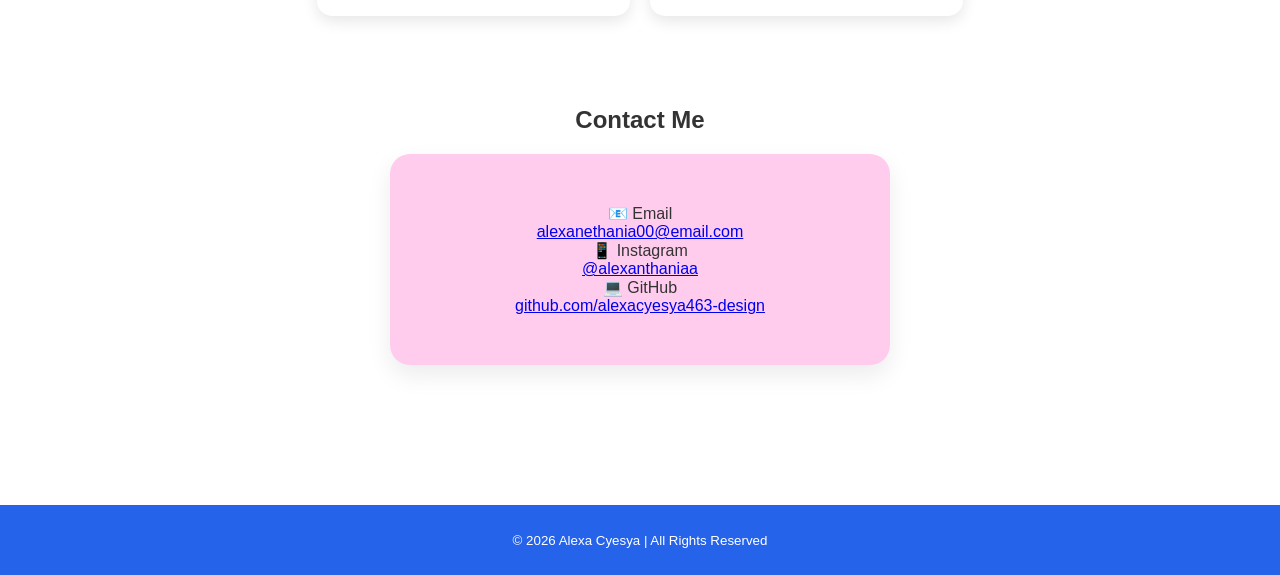
==== commit ba2aeafd: "." ====
--- a/biodata pengenalaan/index.html
+++ b/biodata pengenalaan/index.html
@@ -81,8 +81,8 @@
             <li style="margin-bottom: 15px;"><a href="#home" style="text-decoration: none; color: #333;">🏠 Home</a></li>
             <li style="margin-bottom: 15px;"><a href="#about" style="text-decoration: none; color: #333;">👤 About</a></li>
             <li style="margin-bottom: 15px;"><a href="#portfolio" style="text-decoration: none; color: #333;">📂 Portfolio</a></li>
-            <li><a href="#bucket list" style="text-decoration: none; color: #333;">📝✨ Bucket List</a></li>
-            <li><a href="#contact" style="text-decoration: none; color: #333;">📞 Contact</a></li>
+            <li style="margin-bottom: 15px;"><a href="#bucket list" style="text-decoration: none; color: #333;">✨ Bucket List</a></li>
+            <li style="margin-bottom: 15px;"><a href="#contact" style="text-decoration: none; color: #333;">📞 Contact</a></li>
         <button id="openPdfBtn" class="cute-btn">📄 Lihat Wireframe</button>
         </ul>
     </aside>
@@ -242,7 +242,7 @@
 
 <div id="pdfPanel" class="pdf-panel">
     <button id="closePdf">❌</button>
-    <iframe src="wireframe.pdf"></iframe>
+    <iframe src="wireframe.pdf#view=FitH"></iframe>
 </div>
 
 <script>
--- a/biodata pengenalaan/style.css
+++ b/biodata pengenalaan/style.css
@@ -409,10 +409,65 @@
     cursor: pointer;
 }
 
-/* iframe bisa scroll */
 .pdf-panel {
-    width: 90%;   /* hampir penuh */
-    max-width: none; /* biar gak dibatasi */
+    position: fixed;
+    top: 0;
+    right: -100%;
+    width: 90%;
+    max-width: 1000px;
+    height: 100%;
+    background: #f5f5f5;
+    box-shadow: -5px 0 15px rgba(0,0,0,0.2);
+    transition: 0.4s ease;
+    z-index: 999;
+
+    display: flex;              /* penting */
+    flex-direction: column;     /* penting */
+}
+.pdf-panel iframe {
+    flex: 1;
+    width: 100%;
     border: none;
-    overflow-y: scroll;
+}
+.pdf-panel {
+    border-top-left-radius: 20px;
+    border-bottom-left-radius: 20px;
+}
+@media (max-width: 768px) {
+    .pdf-panel {
+        width: 100%; /* di HP jadi full */
+    }
+}
+.pdf-panel {
+    background: #f5f5f5; /* biar gak putih polos */
+}
+#closePdf {
+    height: 40px;
+    flex-shrink: 0;
+}
+.pdf-panel.active {
+    right: 0;
+}
+.menu {
+    display: flex;
+    flex-direction: column;
+    gap: 12px; /* JARAK ANTAR MENU */
+}
+.menu li {
+    list-style: none;
+    padding: 10px 12px;
+    border-radius: 10px;
+    transition: 0.3s;
+    cursor: pointer;
+}
+.menu li {
+    display: flex;
+    align-items: center;
+    gap: 10px; /* jarak icon & teks */
+}
+.menu li:hover {
+    background: #ffe0e9;
+}
+.cute-btn {
+    margin-top: 15px;
 }
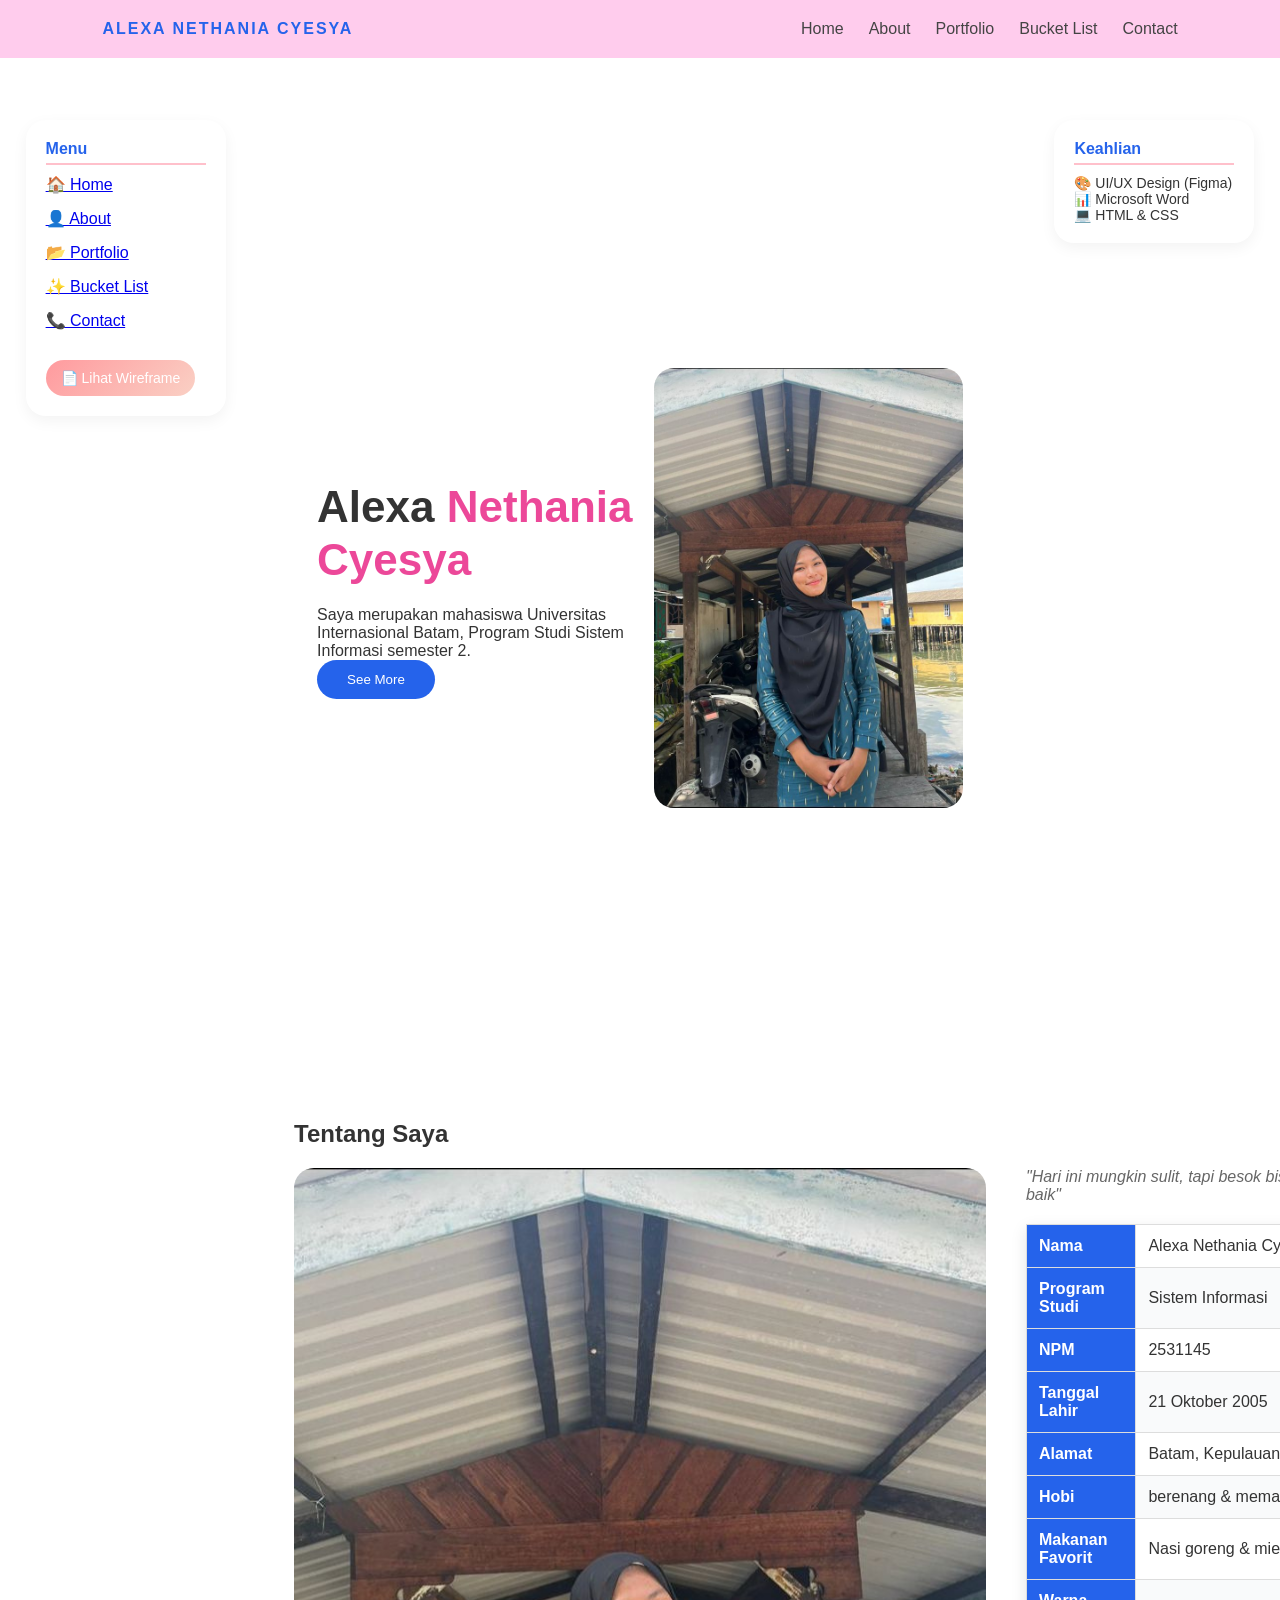
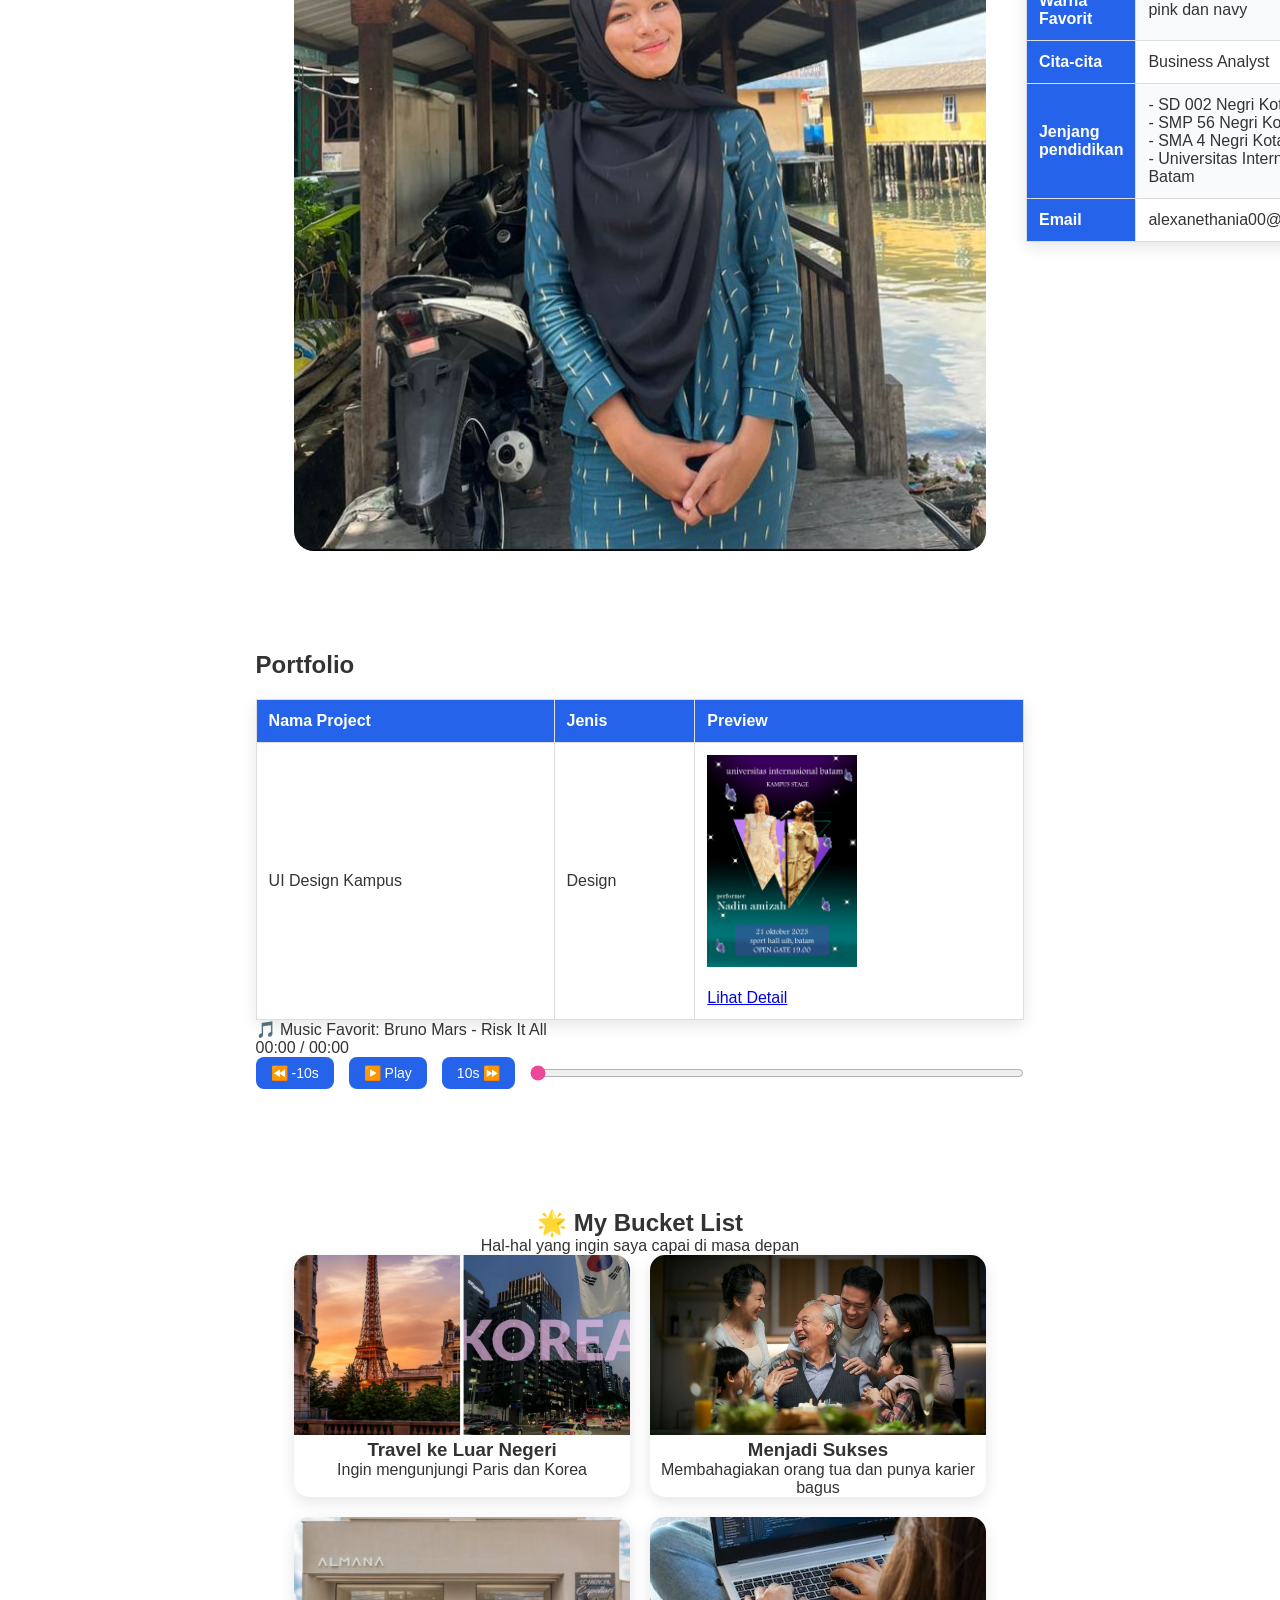
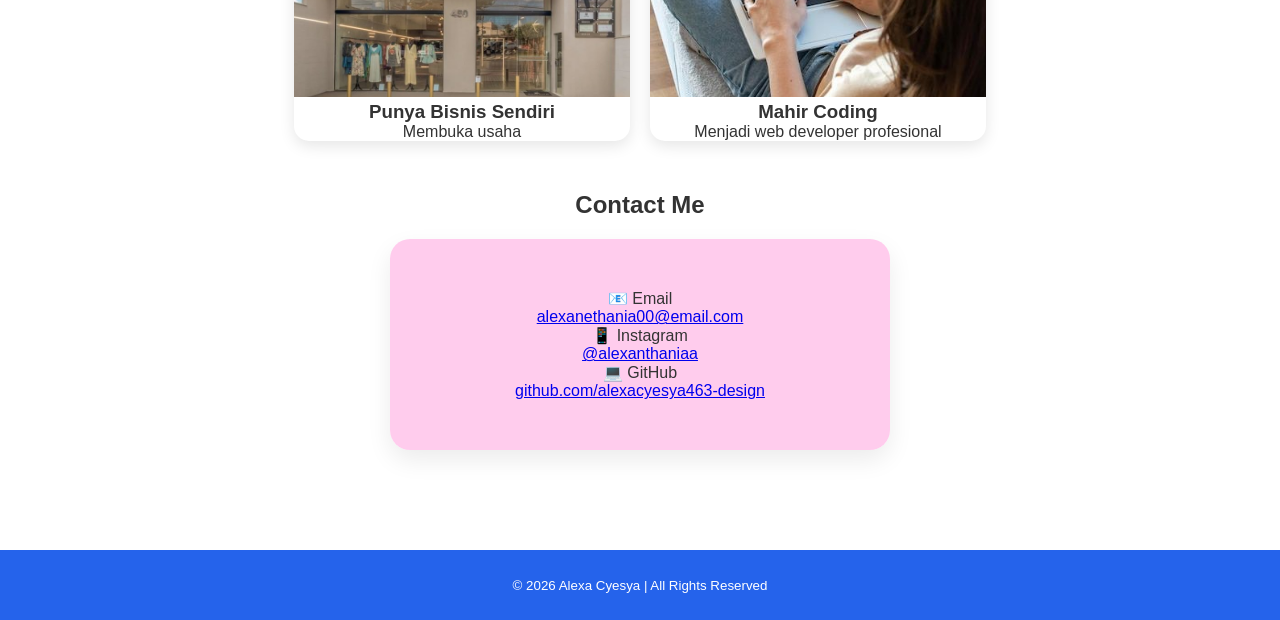
==== commit 8ea64682: "m" ====
--- a/biodata pengenalaan/index.html
+++ b/biodata pengenalaan/index.html
@@ -5,56 +5,8 @@
 <meta name="viewport" content="width=device-width, initial-scale=1.0">
 <meta name="description" content="Website Personal Alexa">
 <title>Alexa Nethania Cyesya</title>
-<title>Bucket List</title>
+
 <link rel="stylesheet" href="style.css">
-<style>
-    /* CSS KUNCI AGAR SIDEBAR SEJAJAR & FOTO TETAP BESAR */
-    .main-wrapper {
-        display: flex; /* Membuat Sidebar Kiri - Konten - Sidebar Kanan sejajar */
-        justify-content: center;
-        gap: 30px;
-        padding: 120px 2% 50px; 
-        max-width: 1600px;
-        margin: 0 auto;
-    }
-
-    .sidebar-custom {
-        flex: 0 0 200px; /* Lebar sidebar tetap agar tidak menekan area tengah */
-        height: fit-content;
-        position: sticky;
-        top: 100px;
-        background: #fff;
-        padding: 20px;
-        border-radius: 20px;
-        box-shadow: 0 5px 15px rgba(0,0,0,0.05);
-        z-index: 10;
-    }
-
-    .content-center {
-        flex: 1;
-        max-width: 1000px; /* Menjaga area foto dan tabel tetap luas */
-        min-width: 0;
-    }
-
-    /* Penyesuaian agar section tidak terlalu lebar saat di dalam flex */
-    .hero, .about, .portfolio, .contact {
-        padding: 40px 0;
-        width: 100%;
-    }
-
-    /* Memastikan tabel profil tetap rapi */
-    .profile-table {
-        width: 100%;
-        border-collapse: collapse;
-        margin-top: 20px;
-    }
-    
-
-    @media(max-width: 1150px) {
-        .sidebar-custom { display: none; } /* Sidebar sembunyi di layar kecil agar tidak sempit */
-        .main-wrapper { display: block; padding: 100px 5%; }
-    }
-</style>
 </head>
 
 <body>
@@ -78,13 +30,13 @@
     <aside class="sidebar-custom">
         <h3 style="color: #2563eb; font-size: 16px; border-bottom: 2px solid pink; padding-bottom: 5px;">Menu</h3>
         <ul style="list-style: none; padding-top: 10px;">
-            <li style="margin-bottom: 15px;"><a href="#home" style="text-decoration: none; color: #333;">🏠 Home</a></li>
-            <li style="margin-bottom: 15px;"><a href="#about" style="text-decoration: none; color: #333;">👤 About</a></li>
-            <li style="margin-bottom: 15px;"><a href="#portfolio" style="text-decoration: none; color: #333;">📂 Portfolio</a></li>
-            <li style="margin-bottom: 15px;"><a href="#bucket list" style="text-decoration: none; color: #333;">✨ Bucket List</a></li>
-            <li style="margin-bottom: 15px;"><a href="#contact" style="text-decoration: none; color: #333;">📞 Contact</a></li>
+            <li style="margin-bottom: 15px;"><a href="#home">🏠 Home</a></li>
+            <li style="margin-bottom: 15px;"><a href="#about">👤 About</a></li>
+            <li style="margin-bottom: 15px;"><a href="#portfolio">📂 Portfolio</a></li>
+            <li style="margin-bottom: 15px;"><a href="#bucket">✨ Bucket List</a></li>
+            <li style="margin-bottom: 15px;"><a href="#contact">📞 Contact</a></li>
+        </ul>
         <button id="openPdfBtn" class="cute-btn">📄 Lihat Wireframe</button>
-        </ul>
     </aside>
 
     <main class="content-center">
@@ -96,36 +48,36 @@
                 <button class="btn-primary" onclick="document.getElementById('about').scrollIntoView()">See More</button>
             </div>
             <div class="hero-image">
-                <img src="foto.JPEG" alt="Foto Alexa" style="width: 420px; border-radius: 20px;">
+                <img src="foto.JPEG" alt="Foto Alexa">
             </div>
         </section>
 
         <section class="about" id="about">
             <h2 style="margin-bottom: 20px;">Tentang Saya</h2>
-            <div class="about-container" style="display: flex; gap: 40px; align-items: flex-start;">
-                <img src="foto.JPEG" alt="Foto Profil" style="width: 400px; border-radius: 20px;">
-                <div class="about-text" style="flex: 1;">
+            <div class="about-container">
+                <img src="foto.JPEG" alt="Foto Profil">
+                <div class="about-text">
                     <p style="font-style: italic; color: #666; margin-bottom: 15px;">"Hari ini mungkin sulit, tapi besok bisa lebih baik"</p>
                     <table class="profile-table">
-                        <tr><th style="background: #2563eb; color: white; padding: 12px; text-align: left; width: 35%;">Nama</th><td style="padding: 12px; border: 1px solid #ddd;">Alexa Nethania Cyesya</td></tr>
-                        <tr><th style="background: #2563eb; color: white; padding: 12px; text-align: left;">Program Studi</th><td style="padding: 12px; border: 1px solid #ddd;">Sistem Informasi</td></tr>
-                        <tr><th style="background: #2563eb; color: white; padding: 12px; text-align: left;">NPM</th><td style="padding: 12px; border: 1px solid #ddd;">2531145</td></tr>
-                        <tr><th style="background: #2563eb; color: white; padding: 12px; text-align: left;">Tanggal Lahir</th><td style="padding: 12px; border: 1px solid #ddd;">21 Oktober 2005</td></tr>
-                        <tr><th style="background: #2563eb; color: white; padding: 12px; text-align: left;">Alamat</th><td style="padding: 12px; border: 1px solid #ddd;">Batam, Kepulauan Riau</td></tr>
-                        <tr><th style="background: #2563eb; color: white; padding: 12px; text-align: left;">Hobi</th><td style="padding: 12px; border: 1px solid #ddd;">berenang & memasak</td></tr>
-                        <tr><th style="background: #2563eb; color: white; padding: 12px; text-align: left;">Makanan Favorit</th><td style="padding: 12px; border: 1px solid #ddd;">Nasi goreng & mie ayam</td></tr>
-                        <tr><th style="background: #2563eb; color: white; padding: 12px; text-align: left;">Warna Favorit</th><td style="padding: 12px; border: 1px solid #ddd;">pink dan navy</td></tr>
-                        <tr><th style="background: #2563eb; color: white; padding: 12px; text-align: left;">Cita-cita</th><td style="padding: 12px; border: 1px solid #ddd;">Business Analyst</td></tr>
+                        <tr><th>Nama</th><td>Alexa Nethania Cyesya</td></tr>
+                        <tr><th>Program Studi</th><td>Sistem Informasi</td></tr>
+                        <tr><th>NPM</th><td>2531145</td></tr>
+                        <tr><th>Tanggal Lahir</th><td>21 Oktober 2005</td></tr>
+                        <tr><th>Alamat</th><td>Batam, Kepulauan Riau</td></tr>
+                        <tr><th>Hobi</th><td>berenang & memasak</td></tr>
+                        <tr><th>Makanan Favorit</th><td>Nasi goreng & mie ayam</td></tr>
+                        <tr><th>Warna Favorit</th><td>pink dan navy</td></tr>
+                        <tr><th>Cita-cita</th><td>Business Analyst</td></tr>
                         <tr>
-                            <th style="background: #2563eb; color: white; padding: 12px; text-align: left;">Jenjang pendidikan</th>
-                            <td style="padding: 12px; border: 1px solid #ddd;">
+                            <th>Jenjang pendidikan</th>
+                            <td>
                                 - SD 002 Negri Kota Batam<br>
                                 - SMP 56 Negri Kota Batam<br>
                                 - SMA 4 Negri Kota Batam<br>
                                 - Universitas Internasional Batam
                             </td>
                         </tr>
-                        <tr><th style="background: #2563eb; color: white; padding: 12px; text-align: left;">Email</th><td style="padding: 12px; border: 1px solid #ddd;">alexanethania00@email.com</td></tr>
+                        <tr><th>Email</th><td>alexanethania00@email.com</td></tr>
                     </table>
                 </div>
             </div>
@@ -133,75 +85,68 @@
 
         <section class="portfolio" id="portfolio">
             <h2 style="margin-bottom: 20px;">Portfolio</h2>
-            <table class="portfolio-table" style="width: 100%; border-collapse: collapse; text-align: center;">
-                <tr style="background: #2563eb; color: white;">
-                    <th style="padding: 15px; border: 1px solid #ddd;">Nama Project</th>
-                    <th style="padding: 15px; border: 1px solid #ddd;">Jenis</th>
-                    <th style="padding: 15px; border: 1px solid #ddd;">Preview</th>
+            <table class="portfolio-table">
+                <tr>
+                    <th>Nama Project</th>
+                    <th>Jenis</th>
+                    <th>Preview</th>
                 </tr>
                 <tr>
-                    <td style="padding: 15px; border: 1px solid #ddd;">UI Design Kampus</td>
-                    <td style="padding: 15px; border: 1px solid #ddd;">Design</td>
-                    <td style="padding: 15px; border: 1px solid #ddd;">
-                        <img src="poster.kampus.jpg.jpeg" alt="Project" style="width: 150px; border-radius: 10px;"><br><br>
-                        <a href="#" class="btn-detail" style="color: #2563eb; text-decoration: none; font-weight: bold;">Lihat Detail</a>
+                    <td>UI Design Kampus</td>
+                    <td>Design</td>
+                    <td>
+                        <img src="poster.kampus.jpg.jpeg" alt="Project" style="width:150px;"><br><br>
+                        <a href="#" class="btn-detail">Lihat Detail</a>
                     </td>
                 </tr>
             </table>
         </section>
         
-        <div class="audio-player-container.">
-<p id="track-title">🎵 Music Favorit: Bruno Mars - Risk It All</p>
-    <audio id="myAudio">
-        <source src="bruno.mp3" type="audio/mpeg">
-    </audio>
-    <p id="time">00:00 / 00:00</p>
-    <div class="player-controls">
-        <button class="music-btn" onclick="rewind()">⏪ -10s</button>
-        <button class="music-btn" id="playBtn" onclick="togglePlay()">▶️ Play</button>
-        <button class="music-btn" onclick="forward()">10s ⏩</button>
-    
-        <input type="range" id="progressBar" value="0" max="100" onchange="changeProgress()">
-    </div>
+        <div class="audio-player-container">
+            <p id="track-title">🎵 Music Favorit: Bruno Mars - Risk It All</p>
+            <audio id="myAudio">
+                <source src="bruno.mp3" type="audio/mpeg">
+            </audio>
+            <p id="time">00:00 / 00:00</p>
+            <div class="player-controls">
+                <button class="music-btn" onclick="rewind()">⏪ -10s</button>
+                <button class="music-btn" id="playBtn" onclick="togglePlay()">▶️ Play</button>
+                <button class="music-btn" onclick="forward()">10s ⏩</button>
+                <input type="range" id="progressBar" value="0" max="100" onchange="changeProgress()">
+            </div>
+        </div>
 
-</div>
+        <!-- BUCKET LIST -->
+        <section class="bucket" id="bucket">
+            <h1>🌟 My Bucket List</h1>
+            <p>Hal-hal yang ingin saya capai di masa depan</p>
 
-<!-- FIX UTAMA BUCKET LIST -->
+            <div class="container">
+                <div class="card">
+                    <img src="Negara.png" alt="travel">
+                    <h3>Travel ke Luar Negeri</h3>
+                    <p>Ingin mengunjungi Paris dan Korea</p>
+                </div>
 
-<section class="bucket" id="bucket">
-    <h1>🌟 My Bucket List</h1>
-    <p>Hal-hal yang ingin saya capai di masa depan</p>
+                <div class="card">
+                    <img src="bahagia.jpg" alt="success">
+                    <h3>Menjadi Sukses</h3>
+                    <p>Membahagiakan orang tua dan punya karier bagus</p>
+                </div>
 
-```
-<div class="container">
+                <div class="card">
+                    <img src="bussines.jpeg" alt="business">
+                    <h3>Punya Bisnis Sendiri</h3>
+                    <p>Membuka usaha</p>
+                </div>
 
-    <div class="card">
-        <img src="Negara.png" alt="travel">
-        <h3>Travel ke Luar Negeri</h3>
-        <p>Ingin mengunjungi Paris dan Korea</p>
-    </div>
-
-    <div class="card">
-        <img src="bahagia.jpg" alt="success">
-        <h3>Menjadi Sukses</h3>
-        <p>Membahagiakan orang tua dan punya karier bagus</p>
-    </div>
-
-    <div class="card">
-        <img src="bussines.jpeg" alt="business">
-        <h3>Punya Bisnis Sendiri</h3>
-        <p>Membuka usaha </p>
-    </div>
-
-    <div class="card">
-        <img src="cewe coding.jpeg" alt="coding">
-        <h3>Mahir Coding</h3>
-        <p>Menjadi web developer profesional</p>
-    </div>
-
-</div>
-
-</section>
+                <div class="card">
+                    <img src="cewe coding.jpeg" alt="coding">
+                    <h3>Mahir Coding</h3>
+                    <p>Menjadi web developer profesional</p>
+                </div>
+            </div>
+        </section>
 
         <section class="contact" id="contact">
             <h2 style="margin-bottom: 20px; text-align: center;">Contact Me</h2>
@@ -218,21 +163,13 @@
     </main>
 
     <aside class="sidebar-custom">
-    <h3 style="color: #2563eb; font-size: 16px; border-bottom: 2px solid pink; padding-bottom: 5px;">Keahlian</h3>
-    <ul style="list-style: none; padding-top: 10px; font-size: 14px;">
-        <li style="margin-bottom: 8px;">🎨 UI/UX Design (Figma)</li>
-        <li style="margin-bottom: 8px;">📊 Microsoft wors</li>
-        <li style="margin-bottom: 8px;">💻 HTML & CSS</li>
-    </ul>
-
-    <h3 style="color: #2563eb; font-size: 16px; border-bottom: 2px solid pink; padding-bottom: 5px; margin-top: 25px;">Bahasa</h3>
-    <p style="font-size: 14px; margin-top: 10px;">🇮🇩 Indonesia (Native)</p>
-
-    <h3 style="color: #2563eb; font-size: 16px; border-bottom: 2px solid pink; padding-bottom: 5px; margin-top: 25px;">Fokus Saat Ini</h3>
-<p style="font-size: 13px; color: #444; margin-top: 10px; line-height: 1.6; font-style: italic;">
-    "Sedang mendalami logika pemrograman dan struktur data untuk memperkuat landasan analisis sistem. 🚀"
-</p>
-</aside>
+        <h3 style="color: #2563eb; font-size: 16px; border-bottom: 2px solid pink; padding-bottom: 5px;">Keahlian</h3>
+        <ul style="list-style: none; padding-top: 10px; font-size: 14px;">
+            <li>🎨 UI/UX Design (Figma)</li>
+            <li>📊 Microsoft Word</li>
+            <li>💻 HTML & CSS</li>
+        </ul>
+    </aside>
 
 </div>
 
@@ -242,28 +179,21 @@
 
 <div id="pdfPanel" class="pdf-panel">
     <button id="closePdf">❌</button>
-    <iframe src="wireframe.pdf#view=FitH"></iframe>
+    <iframe src="wireframe2.pdf"></iframe>
 </div>
 
 <script>
 document.addEventListener("mousemove", function(e){
-
-let heart = document.createElement("div");
-heart.className = "heart";
-heart.innerHTML = "❤";
-
-heart.style.left = e.clientX + "px";
-heart.style.top = e.clientY + "px";
-
-document.body.appendChild(heart);
-
-setTimeout(function(){
-heart.remove();
-},1000);
-
+    let heart = document.createElement("div");
+    heart.className = "heart";
+    heart.innerHTML = "💖";
+    heart.style.left = e.clientX + "px";
+    heart.style.top = e.clientY + "px";
+    document.body.appendChild(heart);
+    setTimeout(() => heart.remove(), 1000);
 });
-
 </script>
 
 <script src="script.js"></script>
-</body>+</body>
+</html>
--- a/biodata pengenalaan/style.css
+++ b/biodata pengenalaan/style.css
@@ -10,7 +10,7 @@
 body{
     background: #ffffff;
     color:#333;
-    overflow-x: hidden; /* Mencegah scroll horizontal karena efek kursor */
+    overflow-x: hidden;
 }
 
 /* ================= NAVBAR ================= */
@@ -56,29 +56,34 @@
 }
 
 /* ================= LAYOUT UTAMA ================= */
-.main-layout {
+.main-wrapper {
     display: flex;
-    gap: 20px;
-    max-width: 1400px;
-    margin: 20px auto;
-    padding: 0 20px;
-}
-
-.sidebar-left, .sidebar-right {
-    flex: 1;
-    background: #f4f4f4;
-    padding: 20px;
-    border-radius: 10px;
+    justify-content: center;
+    gap: 30px;
+    padding: 120px 2% 50px;
+    max-width: 1600px;
+    margin: 0 auto;
+}
+
+.sidebar-custom {
+    flex: 0 0 200px;
     height: fit-content;
     position: sticky;
-    top: 100px; 
+    top: 100px;
+    background: #fff;
+    padding: 20px;
+    border-radius: 20px;
+    box-shadow: 0 5px 15px rgba(0,0,0,0.05);
+    z-index: 10;
 }
 
 .content-center {
-    flex: 3;
-}
-
-/* ================= HERO SECTION ================= */
+    flex: 1;
+    max-width: 1000px;
+    min-width: 0;
+}
+
+/* ================= HERO ================= */
 .hero{
     display:flex;
     align-items:center;
@@ -92,20 +97,16 @@
 }
 
 .hero-text h1{
-    font-size: 44px;
-    margin-bottom: 20px;
-    line-height: 1.2;
-}
-
-/* INI PERBAIKANNYA: Nama kamu dibuat diam (Static) */
+    font-size:44px;
+    margin-bottom:20px;
+    line-height:1.2;
+}
+
 .hero-text h1 span {
-    color: #ec4899;
-    display: inline-block; 
-    transform: none !important; 
-    animation: none !important; 
-    position: static !important;
-}
-
+    color:#ec4899;
+}
+
+/* BUTTON */
 .btn-primary{
     padding:12px 30px;
     background:#2563eb;
@@ -120,161 +121,95 @@
     background:#ec4899;
 }
 
+/* IMAGE RESPONSIVE (FIX UTAMA) */
 .hero-image img,
 .about-container img{
-    width:420px;
-    height: auto;
-    object-fit:cover;
+    max-width:100%;
+    height:auto;
     border-radius:20px;
 }
 
-/* ================= ABOUT & TABLES ================= */
+/* ================= ABOUT ================= */
 .about{
-    padding:100px 10%;
-}
-
-.about-container {
-    display: flex;
-    gap: 40px;
-}
-
-.about-text {
-    flex: 1;
-}
-
-.profile-table, .portfolio-table {
-    width: 100%;
-    border-collapse: collapse;
-    background: white;
-    box-shadow: 0 5px 15px rgba(0,0,0,0.1);
-    margin-top: 20px;
+    padding:100px 5%;
+}
+
+.about-container{
+    display:flex;
+    gap:40px;
+    align-items:flex-start;
+}
+
+.about-text{
+    flex:1;
+}
+
+/* ================= TABLE ================= */
+.profile-table, .portfolio-table{
+    width:100%;
+    border-collapse:collapse;
+    background:white;
+    box-shadow:0 5px 15px rgba(0,0,0,0.1);
+    margin-top:20px;
 }
 
 .profile-table th, .profile-table td,
-.portfolio-table th, .portfolio-table td {
-    border: 1px solid #ddd;
-    padding: 12px;
-    text-align: left;
-}
-
-.profile-table th, .portfolio-table th {
-    background: #2563eb;
-    color: white;
+.portfolio-table th, .portfolio-table td{
+    border:1px solid #ddd;
+    padding:12px;
+    text-align:left;
+}
+
+.profile-table th, .portfolio-table th{
+    background:#2563eb;
+    color:white;
 }
 
 .profile-table tr:nth-child(even){
     background:#f9fafb;
 }
 
-/* Efek warna saat kursor lewat di atas baris tabel */
-.profile-table tr:hover td, 
-.portfolio-table tr:hover td {
-    background-color: #fce4ec !important; /* Warna pink favorit Anda */
-    transition: 0.2s;
-    cursor: default;
-}
-
-/* ================= CURSOR LOVE EFFECT ================= */
-/* Gunakan class khusus agar tidak kena ke tulisan lain */
-.cursor-heart {
-    position: absolute;
-    pointer-events: none;
-    color: #ec4899; /* Kamu bisa pakai warna atau gambar */
-    font-size: 20px;
-    z-index: 9999;
-    transform: translate(-50%, -50%);
-    animation: animateLove 1s linear forwards;
-}
-
-@keyframes animateLove {
-    0% {
-        transform: translate(-50%, -50%) rotate(0deg) scale(1);
-        opacity: 1;
-    }
-    100% {
-        transform: translate(-50%, -150px) rotate(360deg) scale(0);
-        opacity: 0;
-    }
-}
-
-
-/* Judul Musik */
-#track-title {
-    font-size: 16px;
-    font-weight: bold;
-    color: #333;
-    margin-bottom: 15px;
-    display: flex;
-    align-items: center;
-    gap: 10px;
-}
-
-/* Tata Letak Tombol & Bar (Sejajar) */
-.player-controls {
-    display: flex;
-    align-items: center; /* Sejajar secara vertikal */
-    gap: 15px; /* Jarak antar tombol */
-    flex-wrap: nowrap; /* Jangan biarkan turun ke bawah */
-}
-
-/* Desain Tombol */
-.music-btn {
-    background: #2563eb;
-    color: white;
-    border: none;
-    padding: 8px 15px;
-    border-radius: 8px;
-    cursor: pointer;
-    font-size: 14px;
-    transition: 0.3s;
-    white-space: nowrap; /* Teks tombol tidak pecah */
-    min-width: 70px;
-}
-
-.music-btn:hover {
-    background: #ec4899; /* Pink saat di-hover */
-}
-
-/* Progress Bar Memanjang */
-#progressBar {
-    flex-grow: 1; /* Ini kunci agar bar-nya memenuhi sisa ruang */
-    height: 8px;
-    cursor: pointer;
-    accent-color: #ec4899; /* Warna ungu/pink pada slider */
+.profile-table tr:hover td,
+.portfolio-table tr:hover td{
+    background-color:#fce4ec !important;
+    transition:0.2s;
+}
+
+/* ================= MUSIC PLAYER ================= */
+.player-controls{
+    display:flex;
+    align-items:center;
+    gap:15px;
+}
+
+.music-btn{
+    background:#2563eb;
+    color:white;
+    border:none;
+    padding:8px 15px;
+    border-radius:8px;
+    cursor:pointer;
+    font-size:14px;
+    transition:0.3s;
+}
+
+.music-btn:hover{
+    background:#ec4899;
+}
+
+#progressBar{
+    flex-grow:1;
+    height:8px;
+    cursor:pointer;
+    accent-color:#ec4899;
 }
 
 /* ================= BUCKET LIST ================= */
-
-.navbar ul{
-    display:flex;
-    list-style:none;
-}
-
-.navbar ul li{
-    margin-left:20px;
-}
-
-.navbar ul li a{
-    text-decoration:none;
-    color:#333;
-}
-
-/* CONTENT */
 .bucket{
-    padding:120px 8% 50px;
+    padding:120px 5% 50px;
     text-align:center;
 }
 
-.bucket h1{
-    font-size:40px;
-}
-
-.bucket p{
-    margin-bottom:30px;
-    color:#555;
-}
-
-/* CARD */
 .container{
     display:grid;
     grid-template-columns:repeat(auto-fit,minmax(250px,1fr));
@@ -295,27 +230,19 @@
     object-fit:cover;
 }
 
-.card h3{
-    margin:15px 0 5px;
-}
-
-.card p{
-    padding:0 10px 15px;
-}
-
 .card:hover{
     transform:scale(1.05);
 }
 
 /* ================= CONTACT ================= */
-.contact-card {
-    background: rgb(255, 202, 237, 0.95);
-    max-width: 500px;
-    margin: auto;
-    padding: 50px;
-    border-radius: 20px;
-    box-shadow: 0 10px 25px rgba(0,0,0,0.08);
-    text-align: center;
+.contact-card{
+    background:rgba(255, 202, 237, 0.95);
+    max-width:500px;
+    margin:auto;
+    padding:50px;
+    border-radius:20px;
+    box-shadow:0 10px 25px rgba(0,0,0,0.08);
+    text-align:center;
 }
 
 /* ================= FOOTER ================= */
@@ -330,144 +257,107 @@
     margin-top:50px;
 }
 
+/* ================= PDF PANEL ================= */
+.pdf-panel{
+    position:fixed;
+    top:0;
+    right:-100%;
+    width:35%;
+    max-width:500px;
+    height:100%;
+    background:#f5f5f5;
+    box-shadow:-5px 0 15px rgba(0,0,0,0.2);
+    transition:0.4s ease;
+    z-index:999;
+    display:flex;
+    flex-direction:column;
+    border-top-left-radius:20px;
+    border-bottom-left-radius:20px;
+}
+
+.pdf-panel.active{
+    right:0;
+}
+
+.pdf-panel iframe{
+    flex:1;
+    width:100%;
+    border:none;
+}
+
+#closePdf{
+    background:#ff4d6d;
+    border:none;
+    color:white;
+    padding:10px;
+    cursor:pointer;
+}
+
+/* ================= BUTTON ================= */
+.cute-btn{
+    background:linear-gradient(135deg,#ff9a9e,#fad0c4);
+    border:none;
+    padding:10px 15px;
+    border-radius:20px;
+    cursor:pointer;
+    font-size:14px;
+    color:white;
+    transition:0.3s;
+    margin-top:15px;
+}
+
+.cute-btn:hover{
+    transform:scale(1.1);
+}
+
+/* ================= CURSOR LOVE ================= */
+.heart{
+    position:fixed;
+    color:#ff69b4;
+    font-size:20px;
+    pointer-events:none;
+    animation:fade 1s linear forwards;
+}
+
+@keyframes fade{
+    0%{
+        opacity:1;
+        transform:translateY(0);
+    }
+    100%{
+        opacity:0;
+        transform:translateY(-20px);
+    }
+}
+
 /* ================= RESPONSIVE ================= */
-@media (max-width: 900px) {
-    .main-layout { flex-direction: column; }
-    .sidebar-left, .sidebar-right { display: none; }
-    .hero, .about-container { flex-direction: column; text-align: center; }
-    .hero-text h1 { font-size: 28px; }
-}
-.heart{
-position: fixed;
-font-size:20px;
-pointer-events:none;
-animation: float 1s linear forwards;
-}
-
-@keyframes float{
-0%{
-transform: translateY(0) scale(1);
-opacity:1;
-}
-100%{
-transform: translateY(-40px) scale(1.5);
-opacity:0;
-}
-}
-.cute-btn {
-    background: linear-gradient(135deg, #ff9a9e, #fad0c4);
-    border: none;
-    padding: 10px 15px;
-    border-radius: 20px;
-    cursor: pointer;
-    font-size: 14px;
-    color: white;
-    transition: 0.3s;
-}
-
-.cute-btn:hover {
-    transform: scale(1.1);
-}
-.pdf-panel {
-    position: fixed;
-    top: 0;
-    right: -100%;
-    width: 400px;
-    height: 100%;
-    background: white;
-    box-shadow: -5px 0 10px rgba(0,0,0,0.2);
-    transition: 0.5s;
-    z-index: 999;
-}
-
-.pdf-panel {
-    position: fixed;
-    top: 0;
-    right: -100%;
-    width: 35%; /* tidak full */
-    max-width: 500px;
-    height: 100%;
-    background: #fff;
-    box-shadow: -5px 0 15px rgba(0,0,0,0.2);
-    transition: 0.4s ease;
-    z-index: 999;
-    display: flex;
-    flex-direction: column;
-}
-
-/* saat aktif */
-.pdf-panel.active {
-    right: 0;
-}
-
-/* tombol close */
-#closePdf {
-    background: #ff4d6d;
-    border: none;
-    color: white;
-    padding: 10px;
-    cursor: pointer;
-}
-
-.pdf-panel {
-    position: fixed;
-    top: 0;
-    right: -100%;
-    width: 90%;
-    max-width: 1000px;
-    height: 100%;
-    background: #f5f5f5;
-    box-shadow: -5px 0 15px rgba(0,0,0,0.2);
-    transition: 0.4s ease;
-    z-index: 999;
-
-    display: flex;              /* penting */
-    flex-direction: column;     /* penting */
-}
-.pdf-panel iframe {
-    flex: 1;
-    width: 100%;
-    border: none;
-}
-.pdf-panel {
-    border-top-left-radius: 20px;
-    border-bottom-left-radius: 20px;
-}
-@media (max-width: 768px) {
-    .pdf-panel {
-        width: 100%; /* di HP jadi full */
-    }
-}
-.pdf-panel {
-    background: #f5f5f5; /* biar gak putih polos */
-}
-#closePdf {
-    height: 40px;
-    flex-shrink: 0;
-}
-.pdf-panel.active {
-    right: 0;
-}
-.menu {
-    display: flex;
-    flex-direction: column;
-    gap: 12px; /* JARAK ANTAR MENU */
-}
-.menu li {
-    list-style: none;
-    padding: 10px 12px;
-    border-radius: 10px;
-    transition: 0.3s;
-    cursor: pointer;
-}
-.menu li {
-    display: flex;
-    align-items: center;
-    gap: 10px; /* jarak icon & teks */
-}
-.menu li:hover {
-    background: #ffe0e9;
-}
-.cute-btn {
-    margin-top: 15px;
+@media (max-width: 1150px){
+    .sidebar-custom{
+        display:none;
+    }
+    .main-wrapper{
+        flex-direction:column;
+        padding:100px 5%;
+    }
+}
+
+@media (max-width: 768px){
+    .hero{
+        flex-direction:column;
+        text-align:center;
+    }
+
+    .about-container{
+        flex-direction:column;
+        align-items:center;
+        text-align:center;
+    }
+
+    .pdf-panel{
+        width:100%;
+    }
+
+    .hero-text h1{
+        font-size:28px;
+    }
 }
